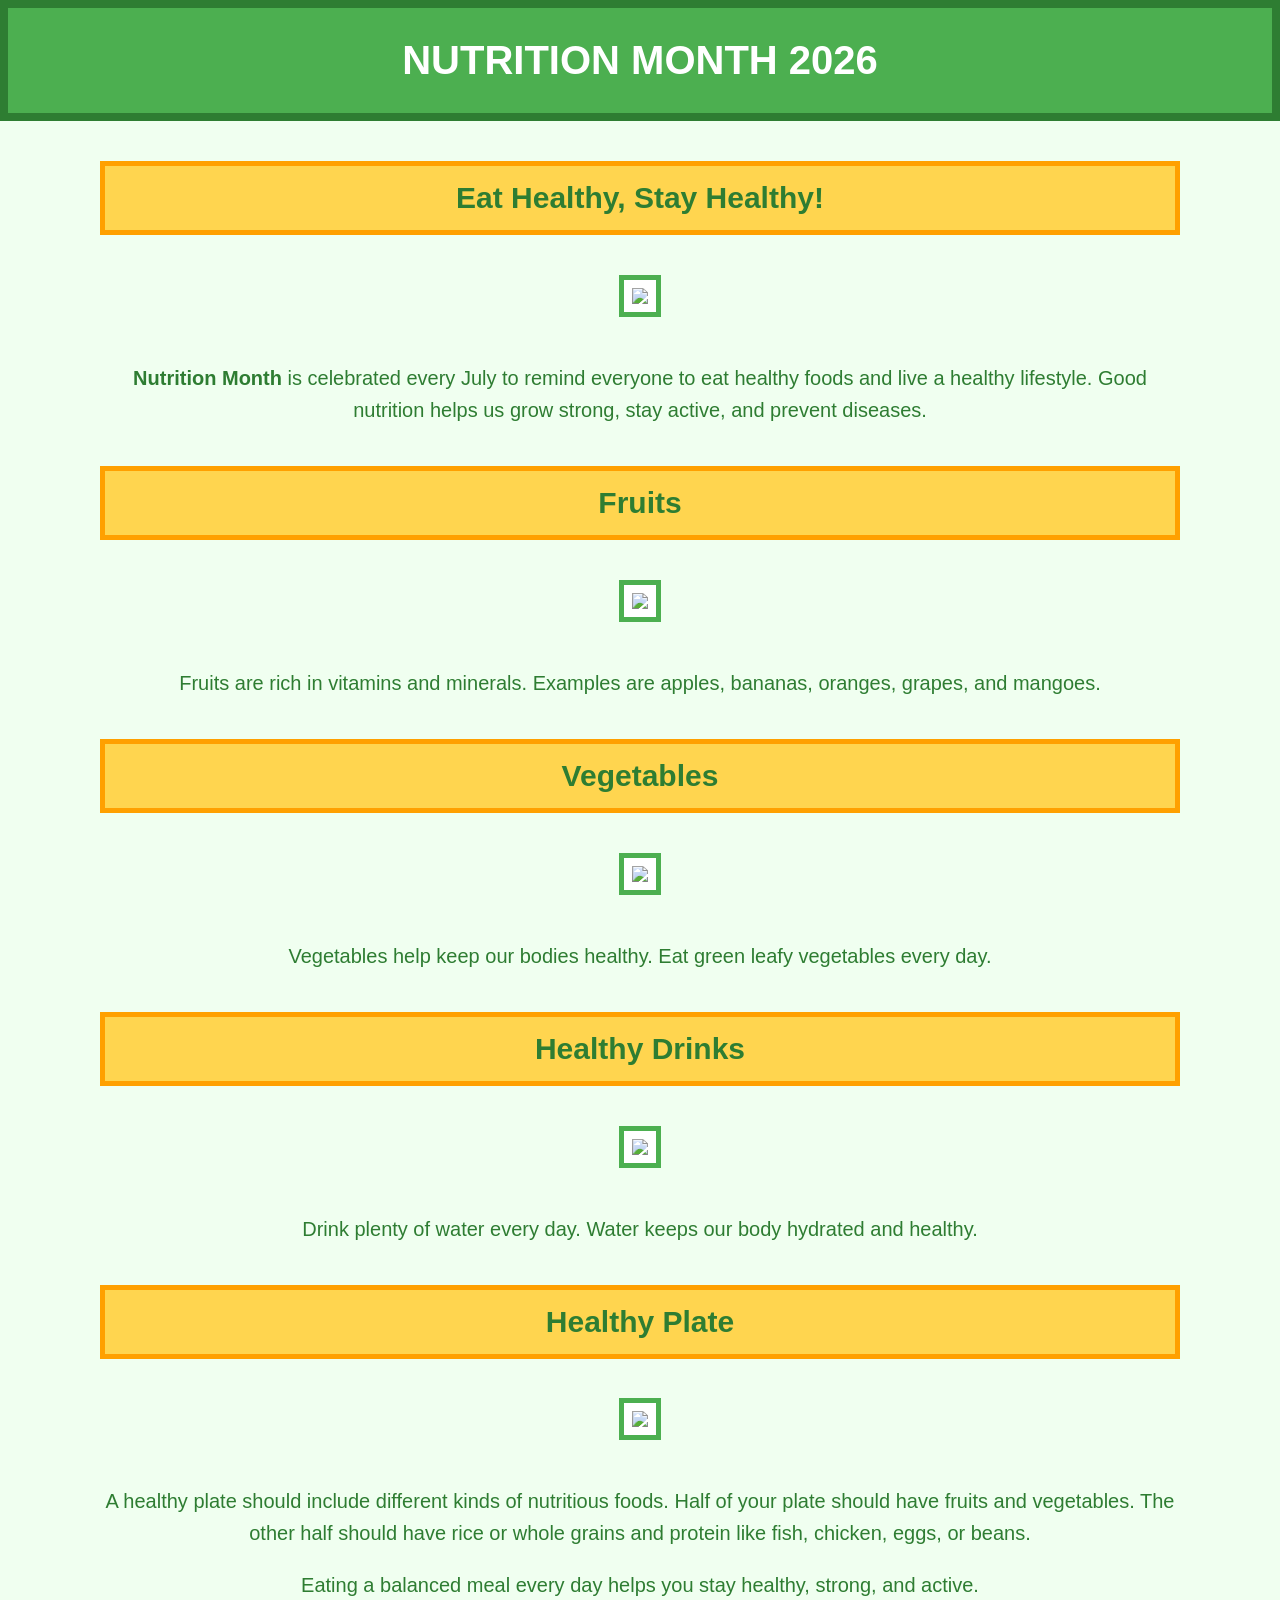
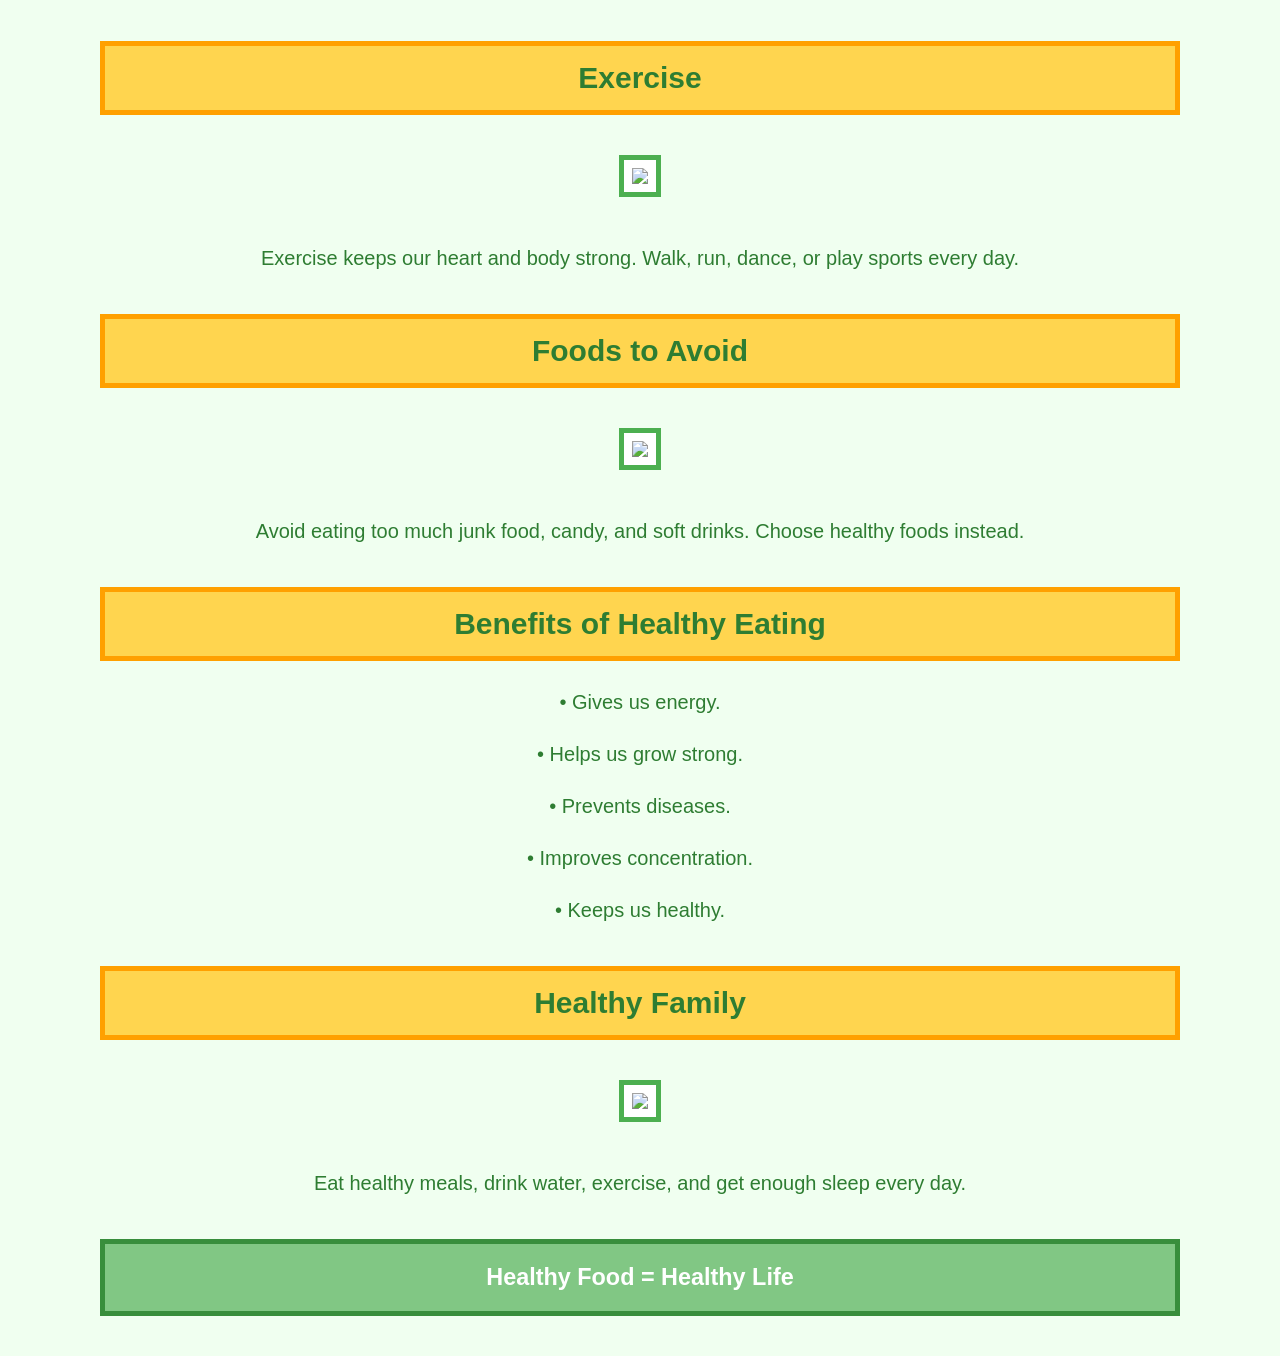
==== page2.html @ 7356e727 "Create page2.html" ====
<!DOCTYPE html>
<html>

<head>
    <title>Nutrition Month</title>

<style>

body
{
    background-color: #F0FFF0;
    margin: 0;
    text-align: center;
    color: #2E7D32;
    font-size: 20px;
    font-family: Arial;
}

h1
{
    background-color: #4CAF50;
    color: white;
    padding: 30px;
    margin: 0;
    border: 8px solid #2E7D32;
}

h2
{
    background-color: #FFD54F;
    color: #2E7D32;
    padding: 15px;
    margin-top: 40px;
    margin-left: 100px;
    margin-right: 100px;
    border: 5px solid #FFA000;
}

h3
{
    background-color: #81C784;
    color: white;
    padding: 20px;
    margin: 40px 100px;
    border: 5px solid #388E3C;
}

p
{
    margin-left: 100px;
    margin-right: 100px;
    line-height: 1.6;
}

img
{
    width: 350px;
    border: 5px solid #4CAF50;
    padding: 8px;
    margin-top: 15px;
    margin-bottom: 20px;
    background-color: white;
}

</style>

</head>

<body>

<h1>NUTRITION MONTH 2026</h1>

<h2>Eat Healthy, Stay Healthy!</h2>

<img src="https://imgur.com/aPHpr9y.jpg">

<p>
<b>Nutrition Month</b> is celebrated every July to remind everyone
to eat healthy foods and live a healthy lifestyle.
Good nutrition helps us grow strong, stay active, and prevent diseases.
</p>

<h2>Fruits</h2>

<img src="https://imgur.com/echeqQ7.jpg">

<p>
Fruits are rich in vitamins and minerals.
Examples are apples, bananas, oranges, grapes, and mangoes.
</p>

<h2>Vegetables</h2>

<img src="https://imgur.com/bXkd1sX.jpg">

<p>
Vegetables help keep our bodies healthy.
Eat green leafy vegetables every day.
</p>

<h2>Healthy Drinks</h2>

<img src="https://imgur.com/nBtK6OZ.jpg">

<p>
Drink plenty of water every day.
Water keeps our body hydrated and healthy.
</p>

<h2>Healthy Plate</h2>

<img src="https://imgur.com/ztdlVIS.jpg">

<p>
A healthy plate should include different kinds of nutritious foods.
Half of your plate should have fruits and vegetables.
The other half should have rice or whole grains and protein like fish,
chicken, eggs, or beans.
</p>

<p>
Eating a balanced meal every day helps you stay healthy,
strong, and active.
</p>

<h2>Exercise</h2>

<img src="https://imgur.com/7UQYZZi.jpg">

<p>
Exercise keeps our heart and body strong.
Walk, run, dance, or play sports every day.
</p>

<h2>Foods to Avoid</h2>

<img src="https://imgur.com/O0qQLYG.jpg">

<p>
Avoid eating too much junk food, candy, and soft drinks.
Choose healthy foods instead.
</p>

<h2>Benefits of Healthy Eating</h2>

<p>• Gives us energy.</p>
<p>• Helps us grow strong.</p>
<p>• Prevents diseases.</p>
<p>• Improves concentration.</p>
<p>• Keeps us healthy.</p>

<h2>Healthy Family</h2>

<img src="https://imgur.com/L3nXPj3.jpg">

<p>
Eat healthy meals, drink water, exercise,
and get enough sleep every day.
</p>

<h3>Healthy Food = Healthy Life</h3>

</body>

</html>
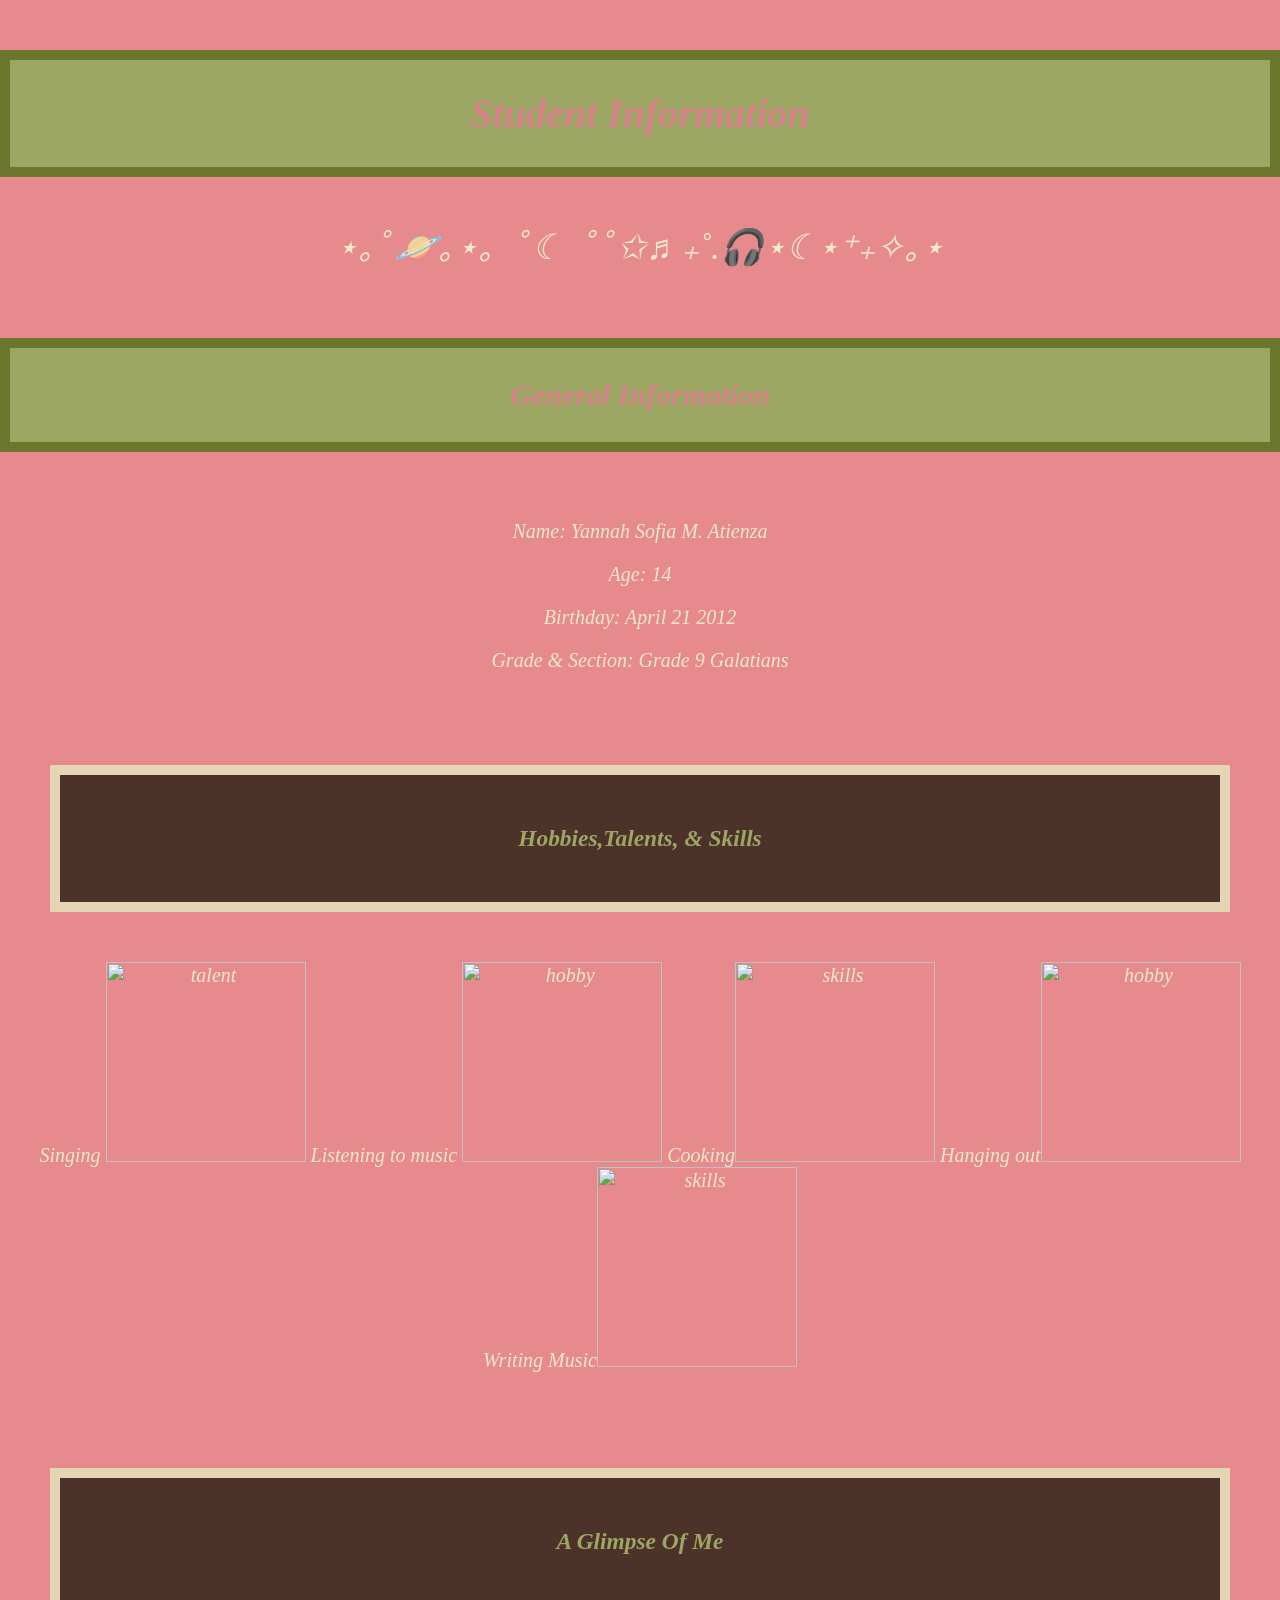
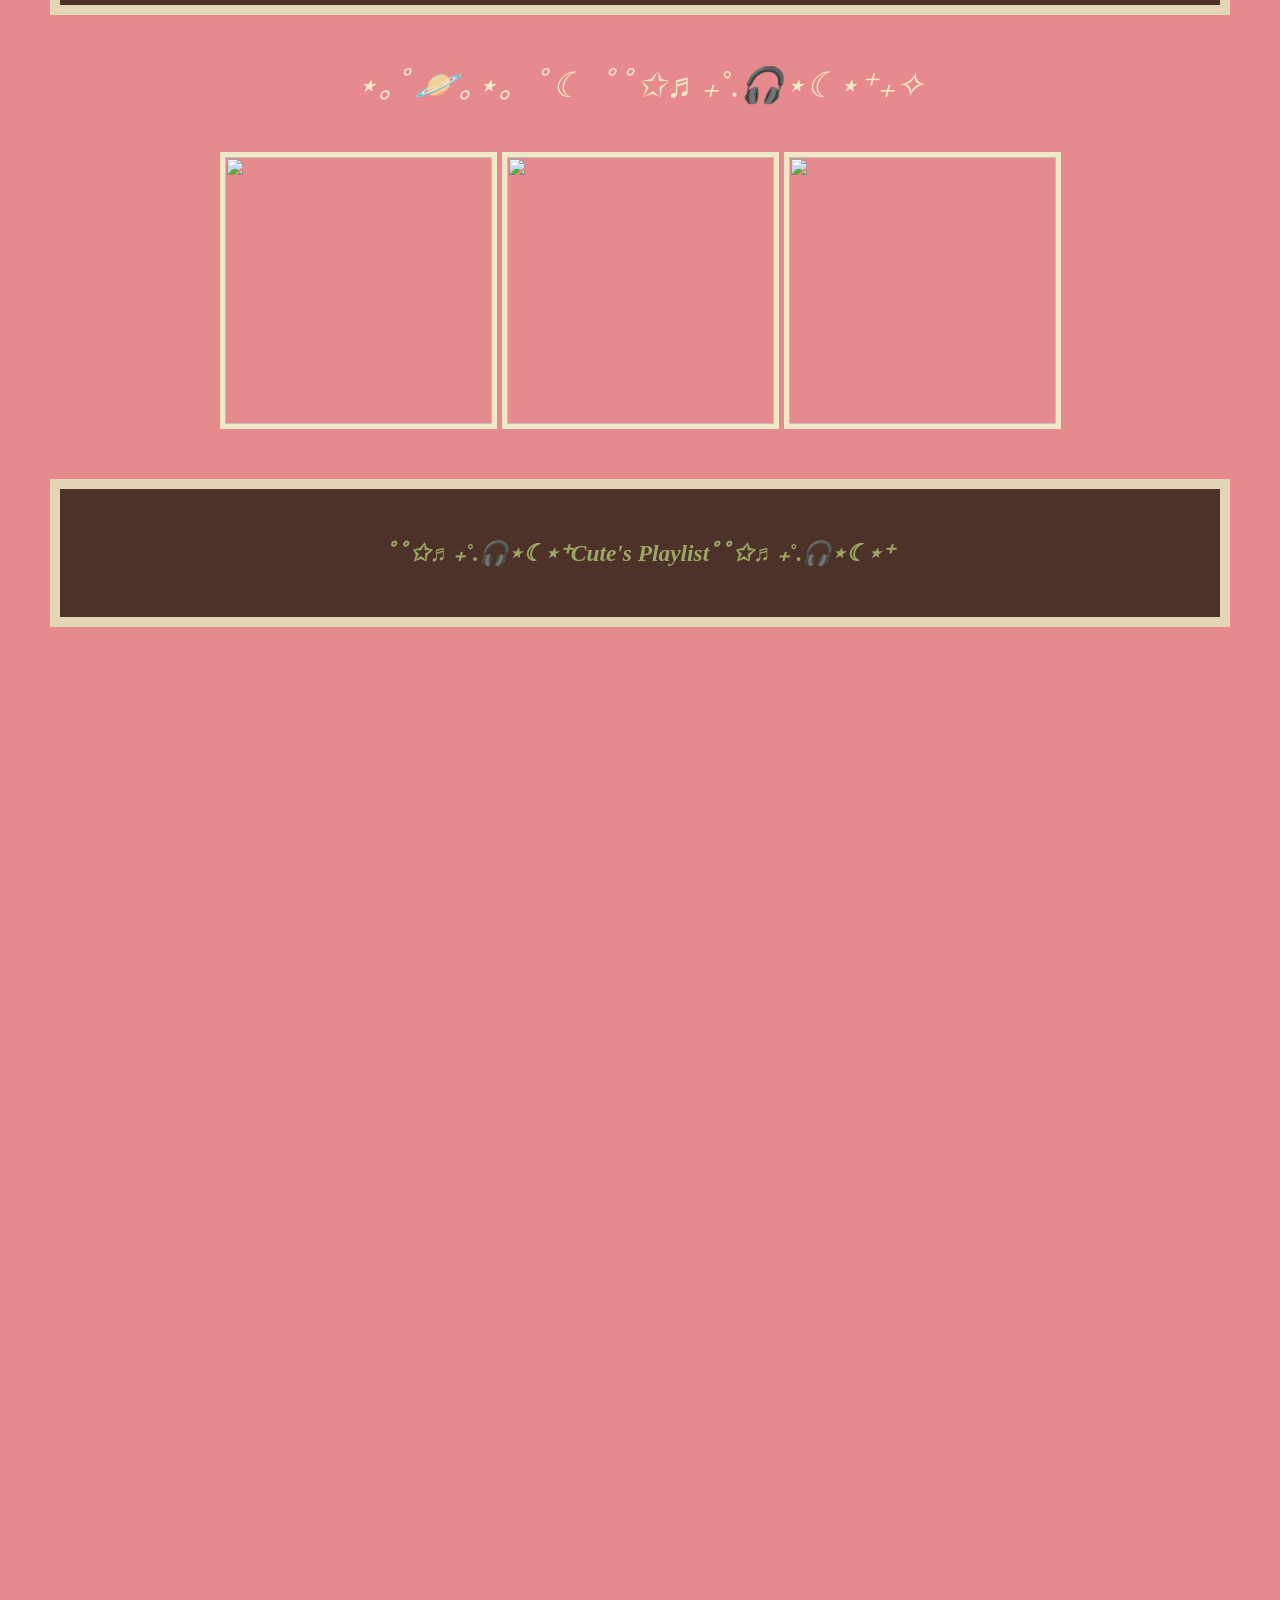
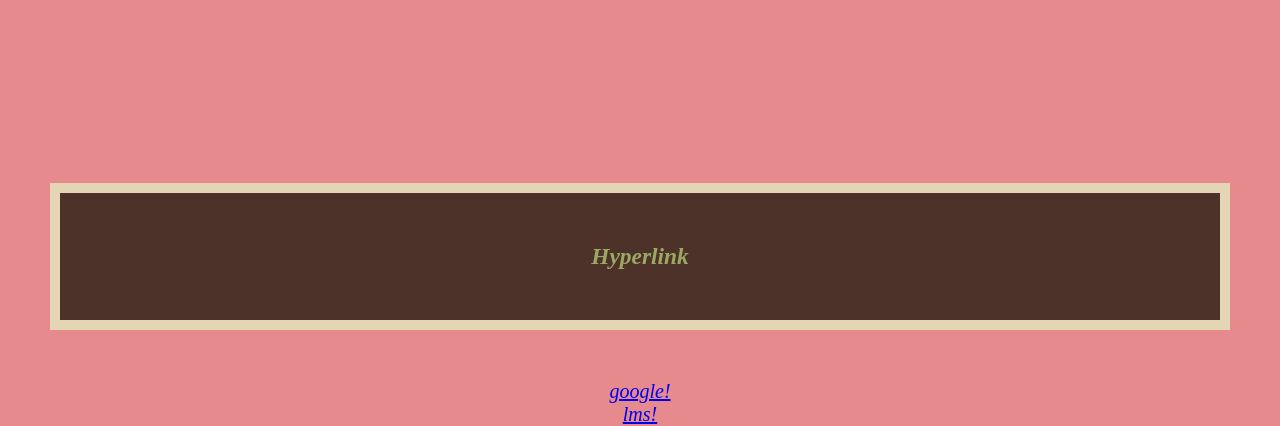
==== commit df8d2577: "Rename page1.html to page2.html" ====
--- a/page2.html
+++ b/page2.html
@@ -1,165 +1,83 @@
-<!DOCTYPE html>
 <html>
-
 <head>
-    <title>Nutrition Month</title>
+<title>About Me</title>
 
 <style>
-
-body
-{
-    background-color: #F0FFF0;
+body 
+    {background-color: #e68a8d; 
     margin: 0;
     text-align: center;
-    color: #2E7D32;
+    font-style: italic;
+    color: #f1e8c7;            
     font-size: 20px;
-    font-family: Arial;
-}
+    font-family: "Geist Pixel";}
 
-h1
-{
-    background-color: #4CAF50;
-    color: white;
+h1 
+   { background-color: #9ca764;   
+    color: #d78289;              
     padding: 30px;
-    margin: 0;
-    border: 8px solid #2E7D32;
-}
+    border: 10px solid #6c762c}
 
-h2
-{
-    background-color: #FFD54F;
-    color: #2E7D32;
-    padding: 15px;
-    margin-top: 40px;
-    margin-left: 100px;
-    margin-right: 100px;
-    border: 5px solid #FFA000;
-}
+h2 
+   { background-color: #9ca764;  
+    color: #d78289;          
+    padding: 30px;
+    border: 10px solid #6c762c;}
 
-h3
-{
-    background-color: #81C784;
-    color: white;
-    padding: 20px;
-    margin: 40px 100px;
-    border: 5px solid #388E3C;
-}
+h3 
+   { background-color: #4c3228;  
+    color: #9ca764;           
+    margin: 50px;
+    padding: 50px;
+    border: 10px solid #e4d5b4;}
 
-p
-{
-    margin-left: 100px;
-    margin-right: 100px;
-    line-height: 1.6;
-}
 
-img
-{
-    width: 350px;
-    border: 5px solid #4CAF50;
-    padding: 8px;
-    margin-top: 15px;
-    margin-bottom: 20px;
-    background-color: white;
-}
-
+.decoration {font-size: 35px;}
 </style>
 
 </head>
+<body>
+<br>
+<h1>Student Information</h1>
+<br>
+<div class="decoration">⋆｡ﾟ🪐｡⋆｡ ﾟ☾ ﾟﾟ✩♬ ₊˚.🎧⋆☾⋆⁺₊✧｡⋆</div>
+<br>
+<br>
+<h2>General Information</h2>
+<br>
+<p>Name: <italic>Yannah Sofia M. Atienza</italic></p>
+<p>Age: <italic>14</italic></p>
+<p>Birthday: <italic>April 21 2012</italic></p>
+<p>Grade & Section: <italic>Grade 9 Galatians</italic></p>
+<br>
+<h3>Hobbies,Talents, & Skills</h3>
+<p>
+    <div class="gallery">
+Singing <img src="https://i.imgur.com/7sdnThL.jpeg" alt="talent" height="200" width="200">
+Listening to music <img src="https://i.imgur.com/mEK53d4.jpeg" alt="hobby" height="200" width="200">
+Cooking<img src="https://i.imgur.com/6LKUlWK.jpeg" alt="skills" height="200" width="200">
+Hanging out<img src="https://i.imgur.com/rm4Rwzt.jpeg" alt="hobby" height="200" width="200"><br>
+Writing Music<img src="https://i.imgur.com/ShLwMjW.jpeg" alt="skills" height="200" width="200">
+</div>
+<br>
+<br>
 
-<body>
+<h3>A Glimpse Of Me</h3>
+<div class="decoration">⋆｡ﾟ🪐｡⋆｡ ﾟ☾ ﾟﾟ✩♬ ₊˚.🎧⋆☾⋆⁺₊✧</div>
+<br>
+<br>
+<img src="https://i.imgur.com/y6jNiCq.jpeg"  height="267" width"200" border="5px solid;#e4d5b4;">
+<img src="https://i.imgur.com/DbJGHLh.jpeg"  height="267" width"200" border="5px solid;#e4d5b4;">
+<img src="https://i.imgur.com/7YJlsNs.jpeg" height="267" width"200" border="5px solid;#e4d5b4;">
 
-<h1>NUTRITION MONTH 2026</h1>
+<h3>ﾟﾟ✩♬ ₊˚.🎧⋆☾⋆⁺Cute's Playlistﾟﾟ✩♬ ₊˚.🎧⋆☾⋆⁺</h3>
+<div>
+<iframe data-testid="embed-iframe" style="border-radius:12px" src="https://open.spotify.com/embed/playlist/0YkgibkWqLHImC9WlKYAn2?utm_source=generator&si=6adb8834646d415e" width="100%" height="352" frameBorder="0" allowfullscreen="" allow="autoplay; clipboard-write; encrypted-media; fullscreen; picture-in-picture" loading="lazy"></iframe>  
+<iframe data-testid="embed-iframe" style="border-radius:12px" src="https://open.spotify.com/embed/playlist/12iE3kioeJkSOW6jerLm2G?utm_source=generator&si=062ae472039a4d3e" width="100%" height="352" frameBorder="0" allowfullscreen="" allow="autoplay; clipboard-write; encrypted-media; fullscreen; picture-in-picture" loading="lazy"></iframe>
+<iframe data-testid="embed-iframe" style="border-radius:12px" src="https://open.spotify.com/embed/playlist/5qxgln8GtK2SoXzCIDVla2?utm_source=generator&si=0f8c35220b5648e0" width="100%" height="352" frameBorder="0" allowfullscreen="" allow="autoplay; clipboard-write; encrypted-media; fullscreen; picture-in-picture" loading="lazy"></iframe>
+</div>
 
-<h2>Eat Healthy, Stay Healthy!</h2>
-
-<img src="https://imgur.com/aPHpr9y.jpg">
-
-<p>
-<b>Nutrition Month</b> is celebrated every July to remind everyone
-to eat healthy foods and live a healthy lifestyle.
-Good nutrition helps us grow strong, stay active, and prevent diseases.
-</p>
-
-<h2>Fruits</h2>
-
-<img src="https://imgur.com/echeqQ7.jpg">
-
-<p>
-Fruits are rich in vitamins and minerals.
-Examples are apples, bananas, oranges, grapes, and mangoes.
-</p>
-
-<h2>Vegetables</h2>
-
-<img src="https://imgur.com/bXkd1sX.jpg">
-
-<p>
-Vegetables help keep our bodies healthy.
-Eat green leafy vegetables every day.
-</p>
-
-<h2>Healthy Drinks</h2>
-
-<img src="https://imgur.com/nBtK6OZ.jpg">
-
-<p>
-Drink plenty of water every day.
-Water keeps our body hydrated and healthy.
-</p>
-
-<h2>Healthy Plate</h2>
-
-<img src="https://imgur.com/ztdlVIS.jpg">
-
-<p>
-A healthy plate should include different kinds of nutritious foods.
-Half of your plate should have fruits and vegetables.
-The other half should have rice or whole grains and protein like fish,
-chicken, eggs, or beans.
-</p>
-
-<p>
-Eating a balanced meal every day helps you stay healthy,
-strong, and active.
-</p>
-
-<h2>Exercise</h2>
-
-<img src="https://imgur.com/7UQYZZi.jpg">
-
-<p>
-Exercise keeps our heart and body strong.
-Walk, run, dance, or play sports every day.
-</p>
-
-<h2>Foods to Avoid</h2>
-
-<img src="https://imgur.com/O0qQLYG.jpg">
-
-<p>
-Avoid eating too much junk food, candy, and soft drinks.
-Choose healthy foods instead.
-</p>
-
-<h2>Benefits of Healthy Eating</h2>
-
-<p>• Gives us energy.</p>
-<p>• Helps us grow strong.</p>
-<p>• Prevents diseases.</p>
-<p>• Improves concentration.</p>
-<p>• Keeps us healthy.</p>
-
-<h2>Healthy Family</h2>
-
-<img src="https://imgur.com/L3nXPj3.jpg">
-
-<p>
-Eat healthy meals, drink water, exercise,
-and get enough sleep every day.
-</p>
-
-<h3>Healthy Food = Healthy Life</h3>
-
-</body>
-
-</html>
+<h3>Hyperlink </h3>
+<a href="https://www.google.com/">google!</a>
+<br>
+<a href="https://vcmc.eulap.co:8080/cbs/a/login!">lms!</a></a></a>
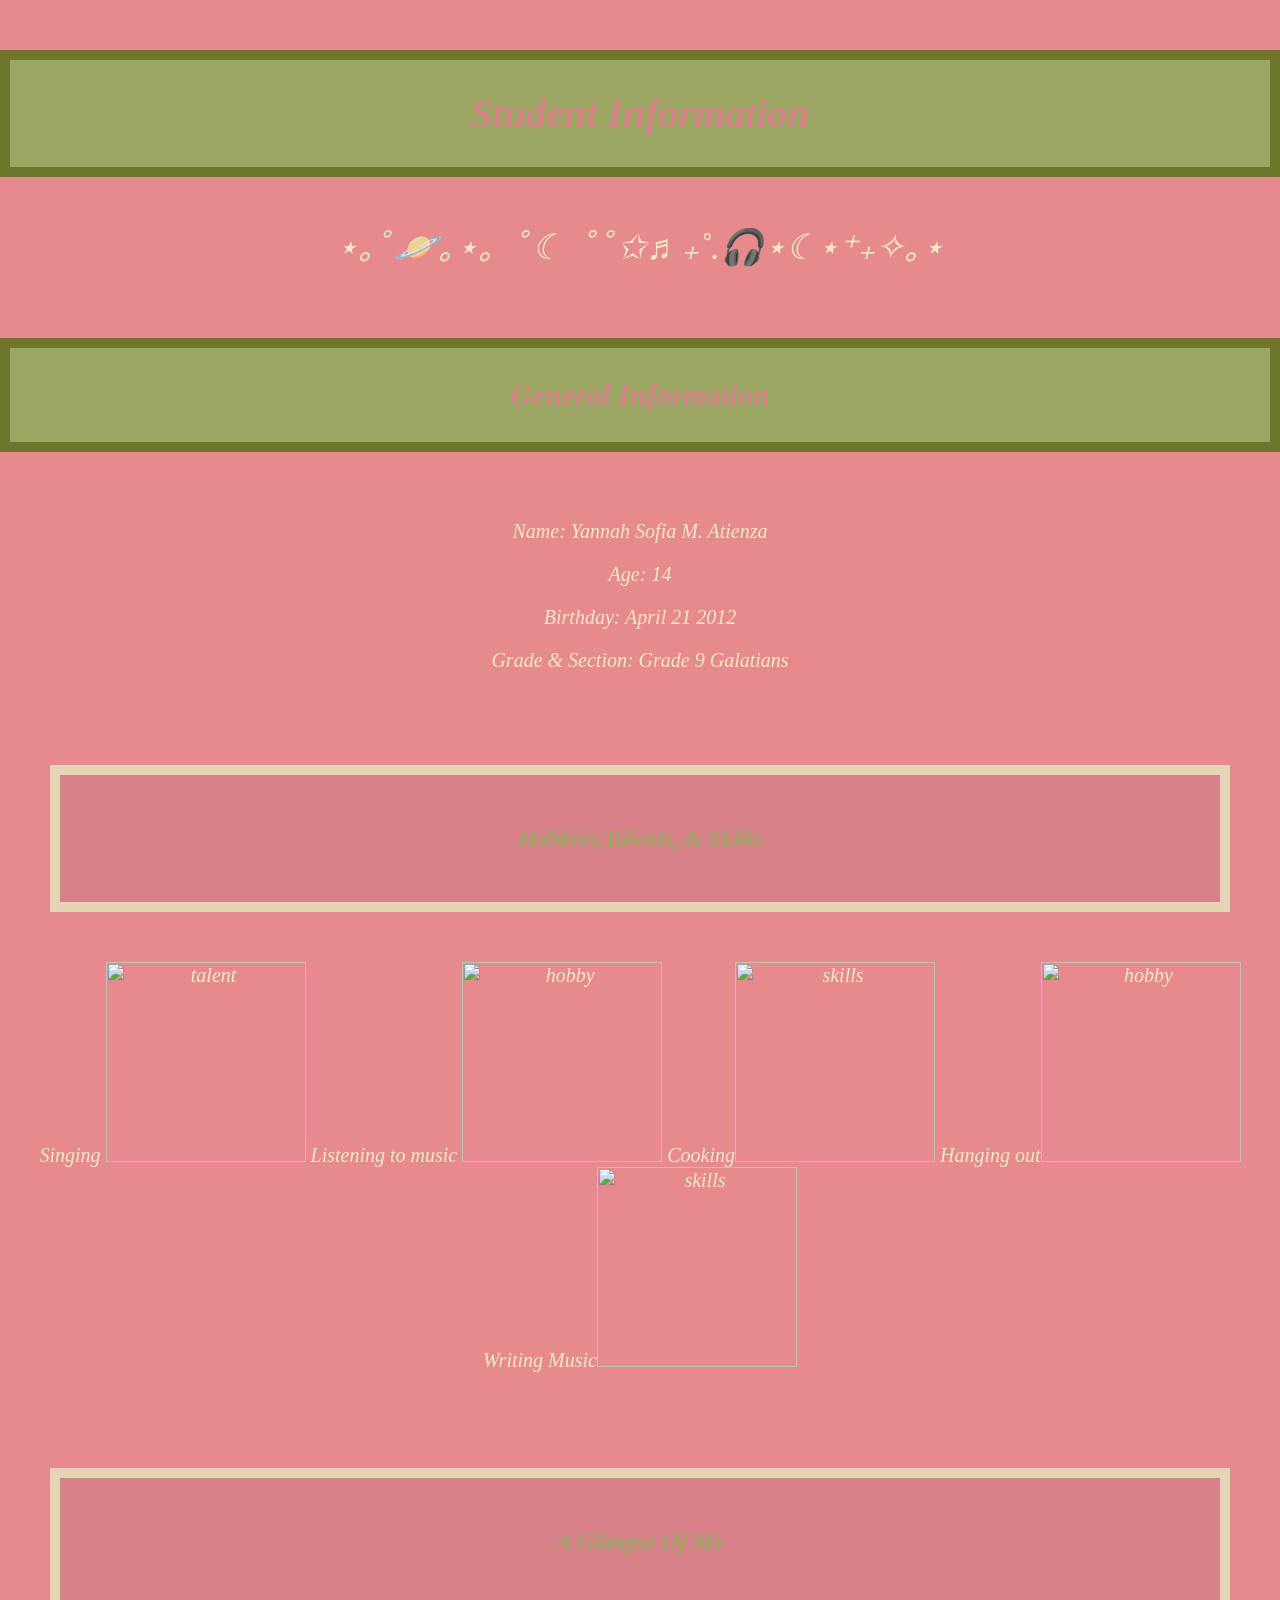
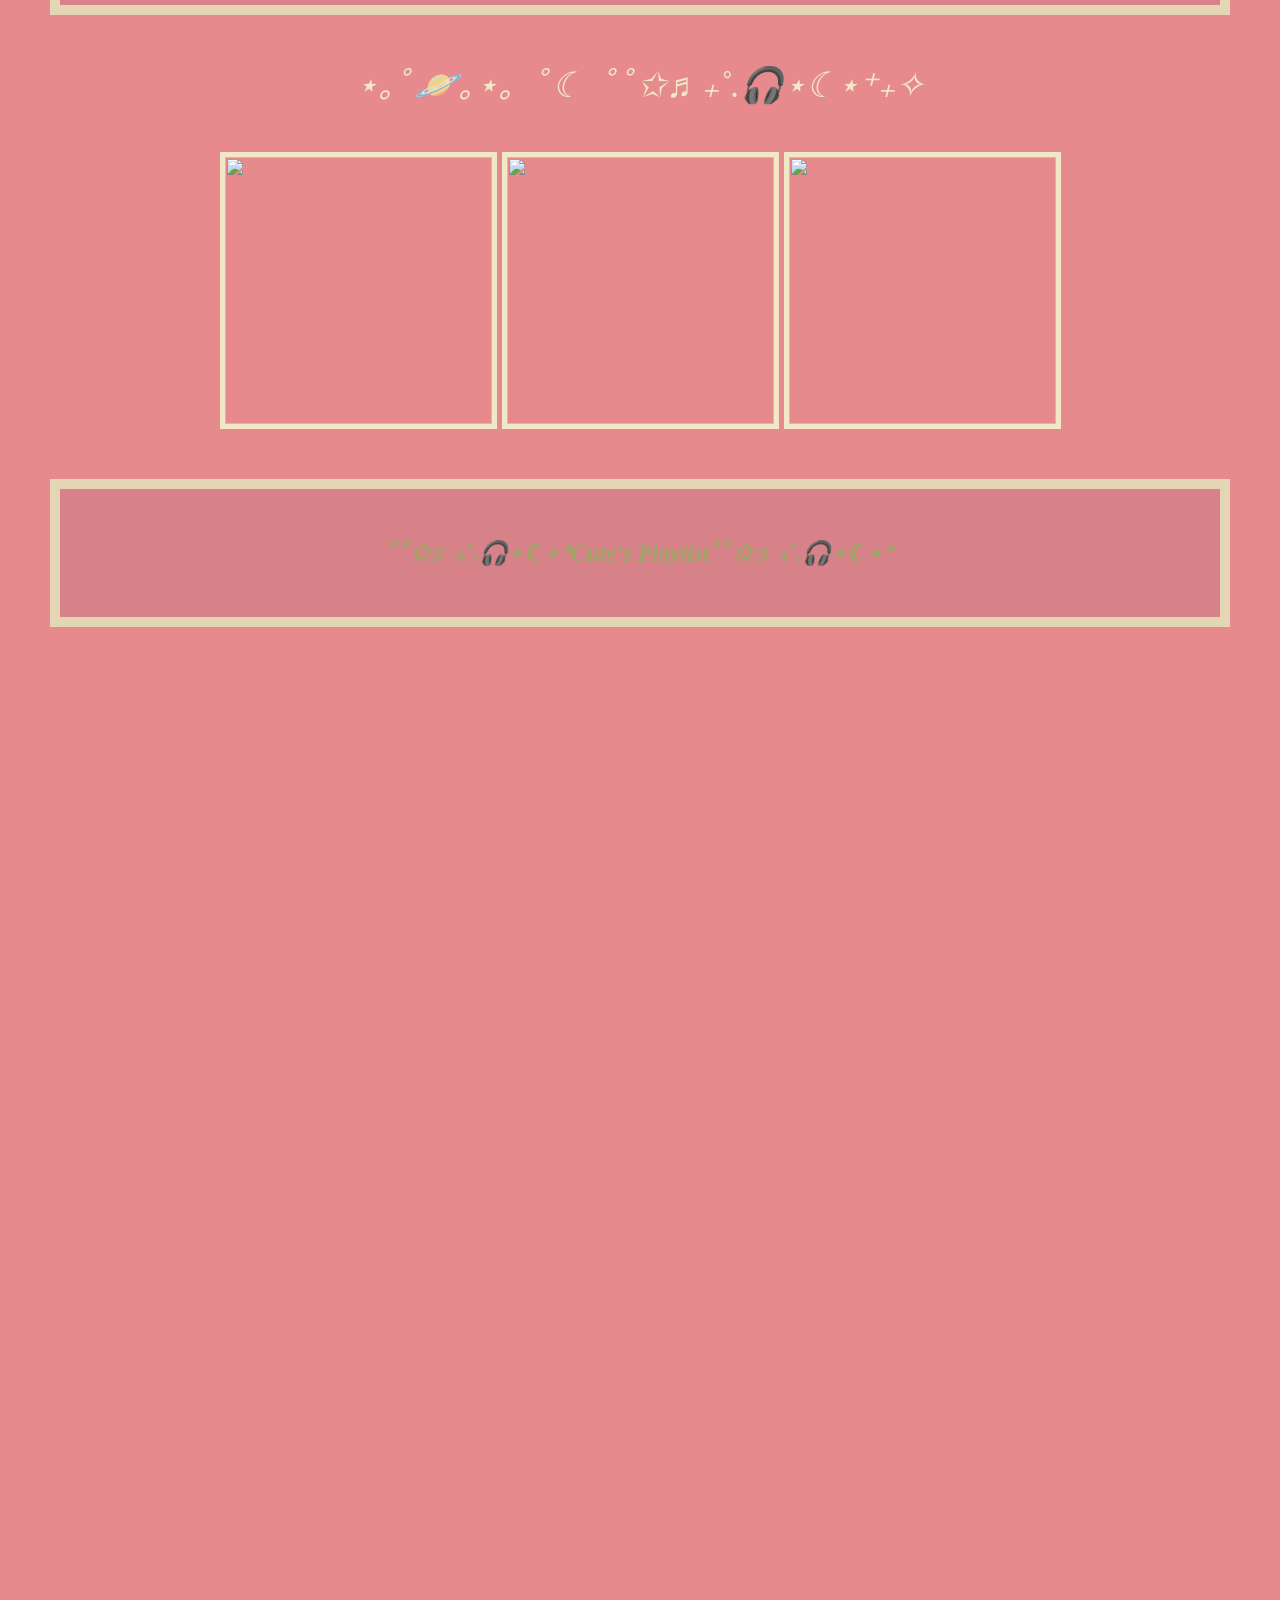
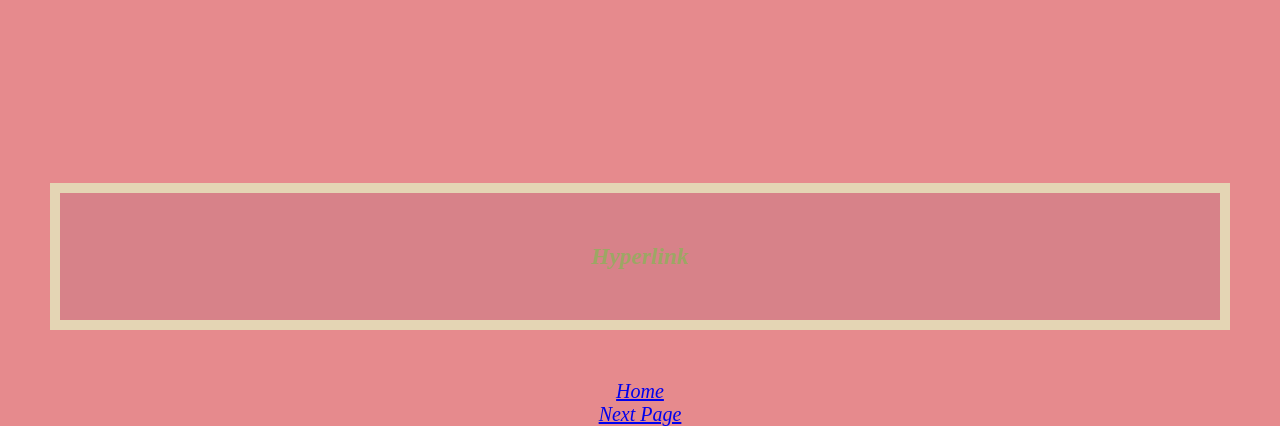
==== commit 3a2651bb: "Update page2.html" ====
--- a/page2.html
+++ b/page2.html
@@ -25,13 +25,24 @@
     border: 10px solid #6c762c;}
 
 h3 
-   { background-color: #4c3228;  
+   { background-color: #d78289;  
     color: #9ca764;           
     margin: 50px;
     padding: 50px;
     border: 10px solid #e4d5b4;}
-
-
+    
+footer{
+    display:inline-block;
+    background-color:#d78289;
+    padding:10px 20px;
+    margin:5px;
+    text-decoration:none;
+    border-radius:5px;
+}
+    
+a:hover{
+    background-color:#e68a8d;
+}
 .decoration {font-size: 35px;}
 </style>
 
@@ -78,6 +89,6 @@
 </div>
 
 <h3>Hyperlink </h3>
-<a href="https://www.google.com/">google!</a>
+<a href="https://mayabelle67.github.io/mayabellerhed">Home</a>
 <br>
-<a href="https://vcmc.eulap.co:8080/cbs/a/login!">lms!</a></a></a>
+<a href="https://mayabelle67.github.io/mayabellerhed/page3.html">Next Page</a>
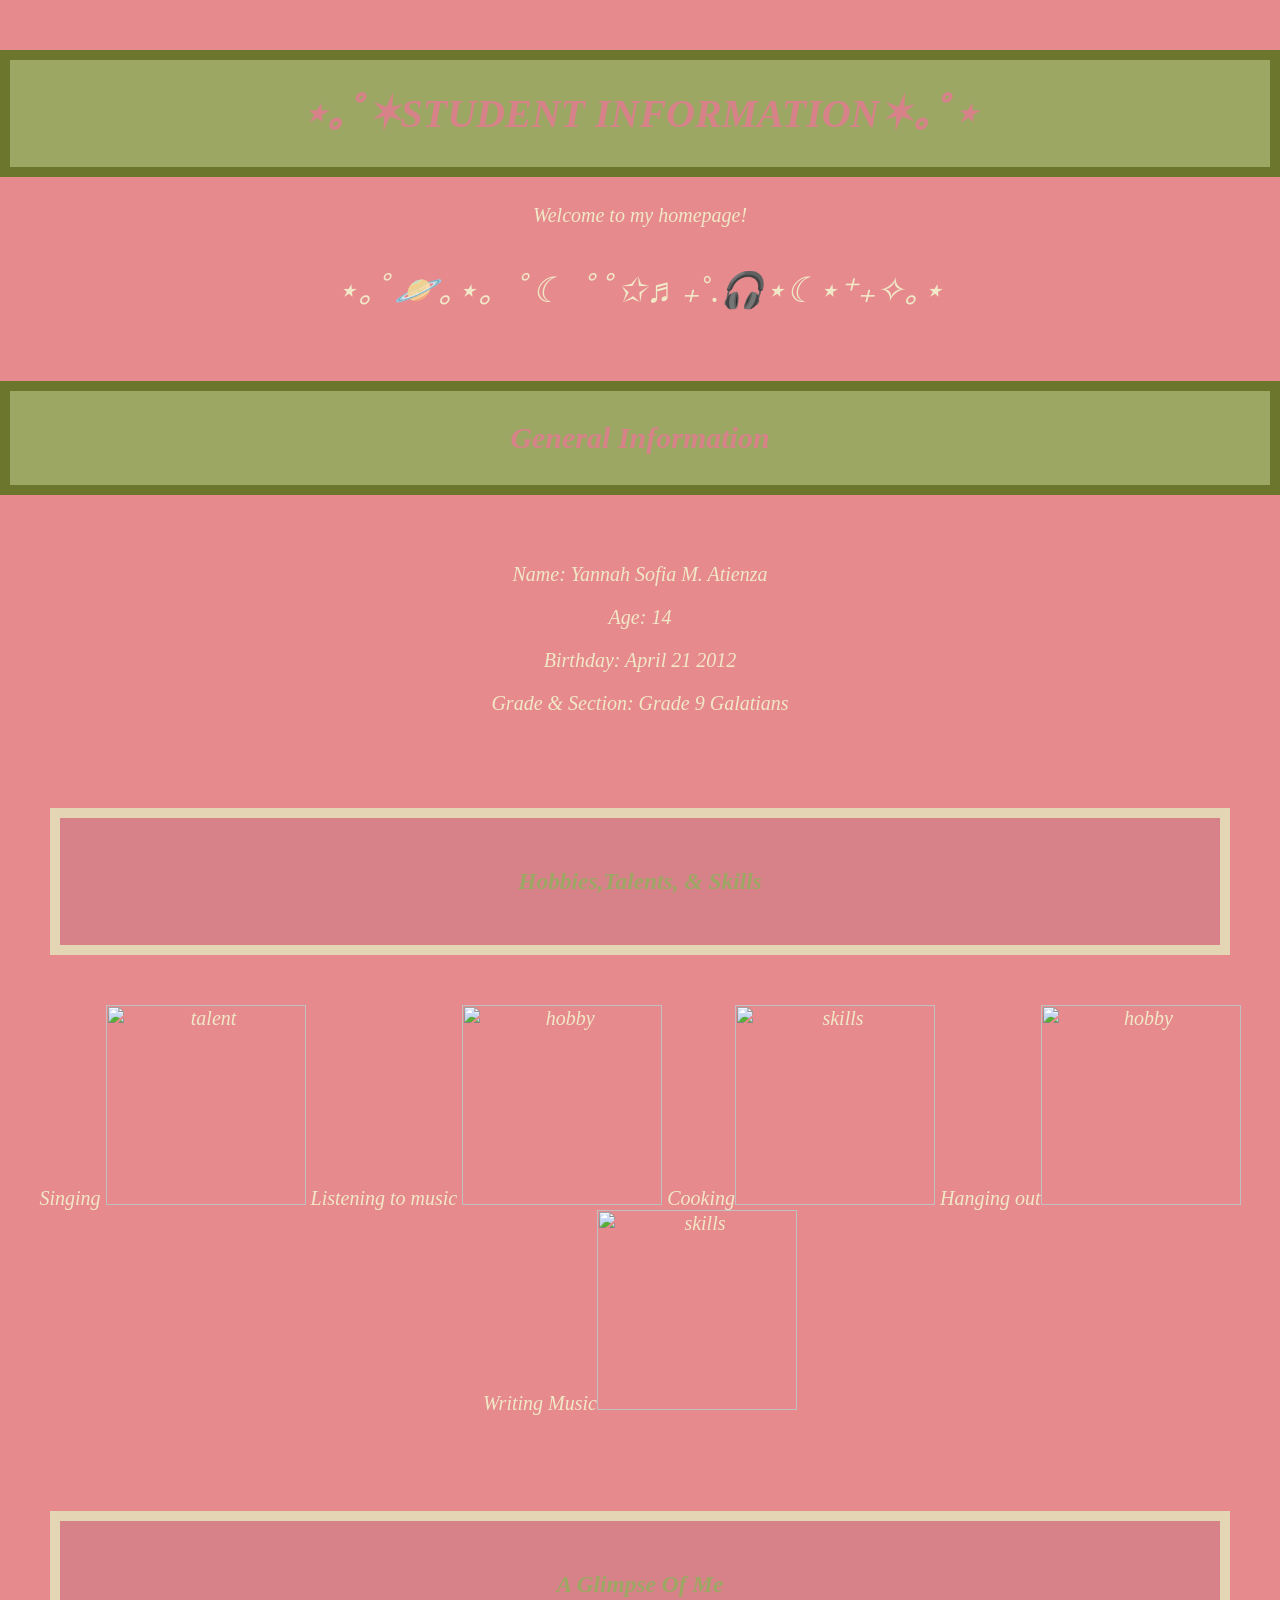
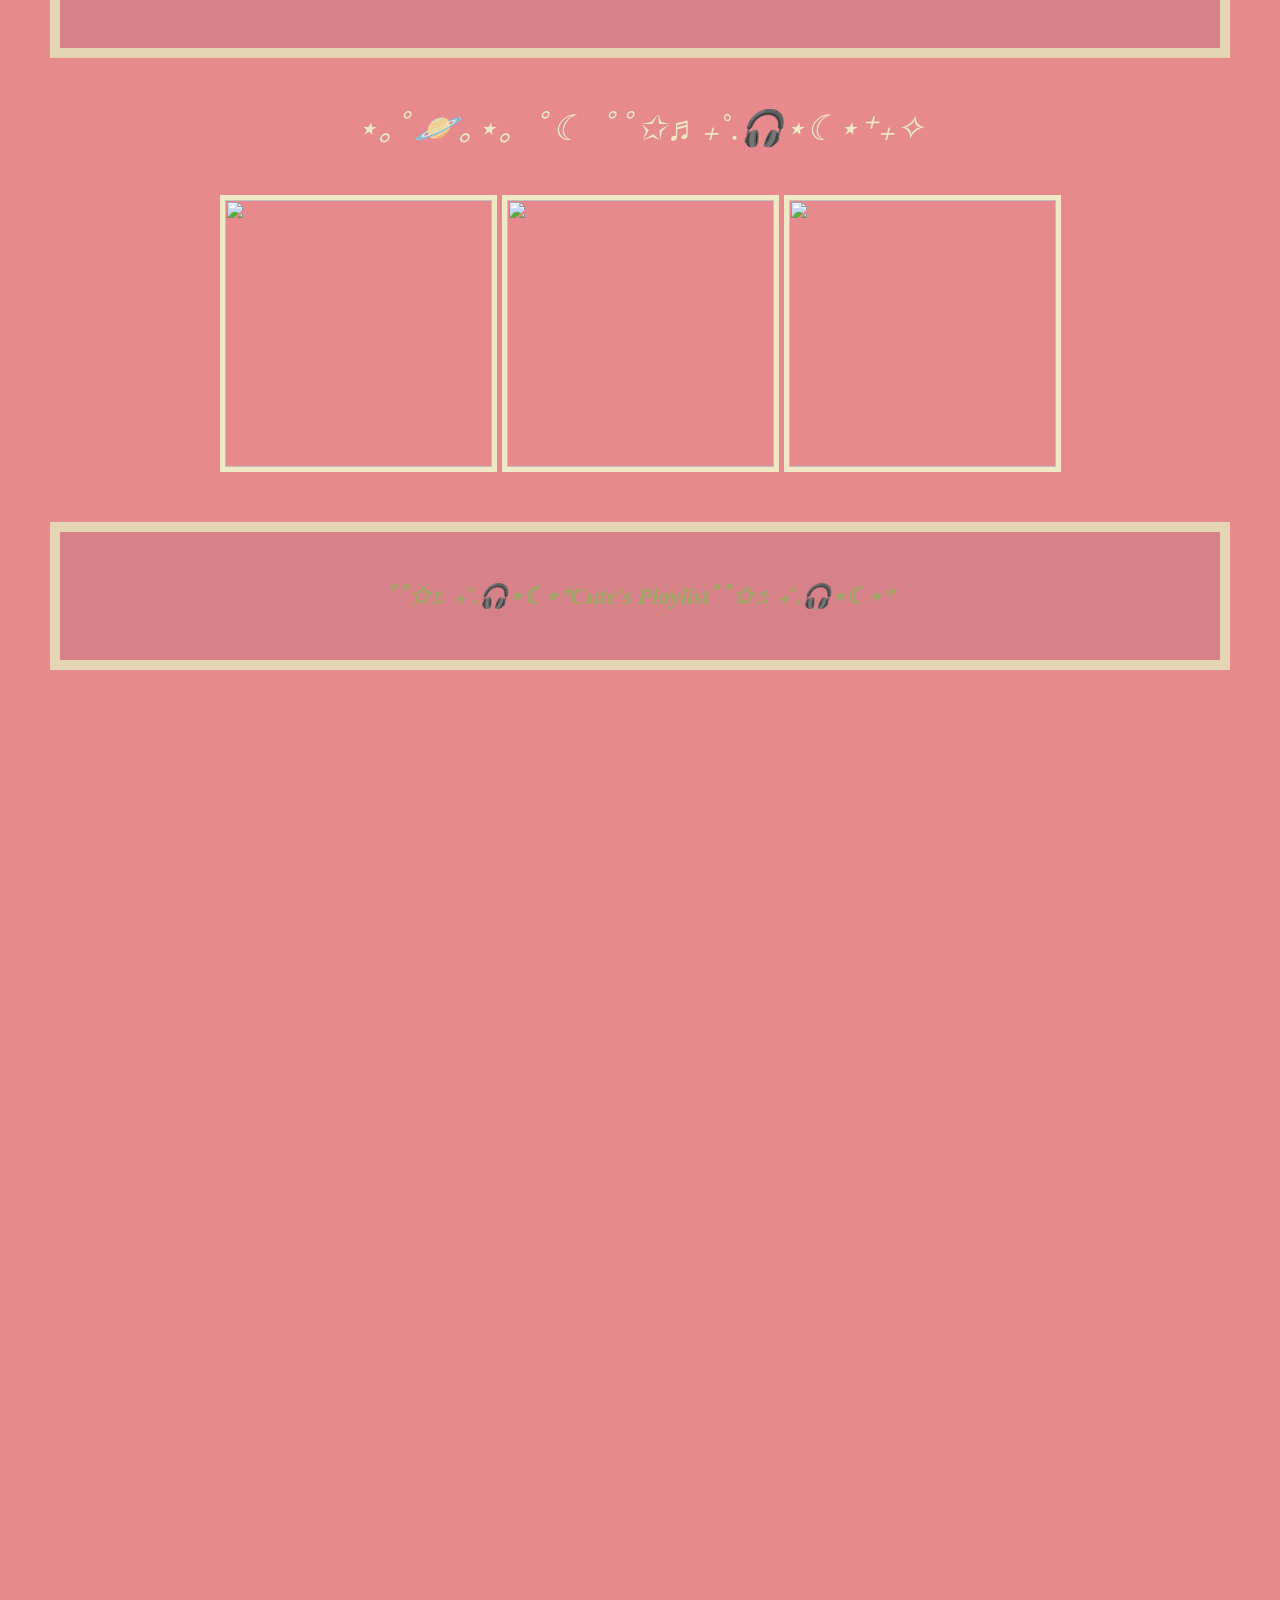
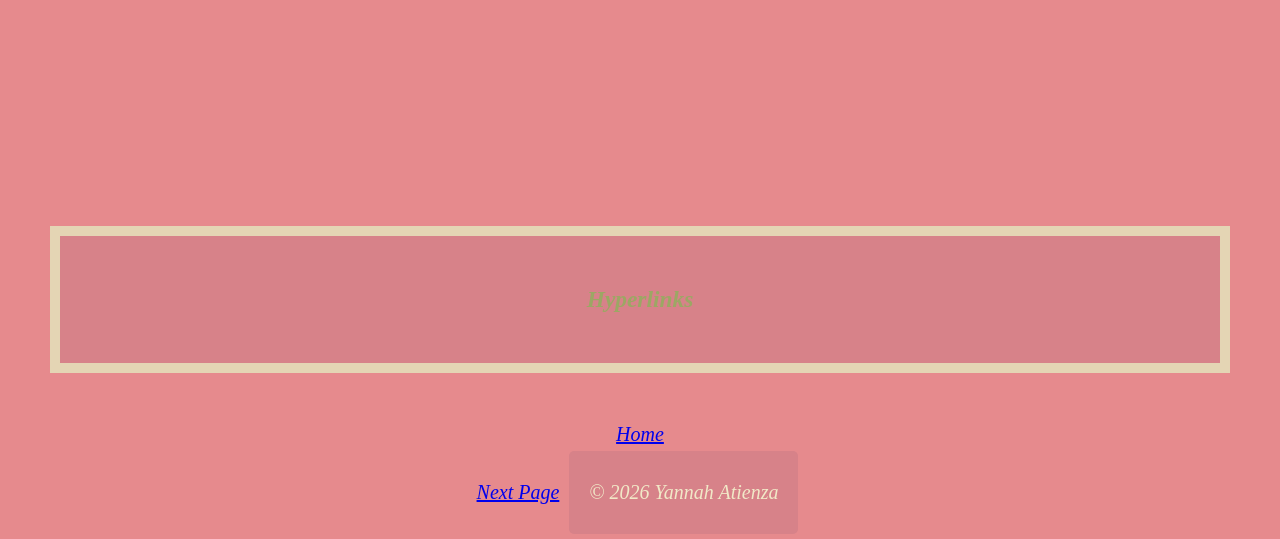
==== commit 4a84a75a: "Update page2.html" ====
--- a/page2.html
+++ b/page2.html
@@ -49,7 +49,16 @@
 </head>
 <body>
 <br>
-<h1>Student Information</h1>
+    <header id="home">
+    <h1 style="color: #d78289;">
+        ⋆｡ﾟ✶STUDENT INFORMATION✶｡ﾟ⋆
+    </h1>
+
+    <p class="description">
+        Welcome to my homepage!
+    </p>
+
+    </header>
 <br>
 <div class="decoration">⋆｡ﾟ🪐｡⋆｡ ﾟ☾ ﾟﾟ✩♬ ₊˚.🎧⋆☾⋆⁺₊✧｡⋆</div>
 <br>
@@ -87,8 +96,19 @@
 <iframe data-testid="embed-iframe" style="border-radius:12px" src="https://open.spotify.com/embed/playlist/12iE3kioeJkSOW6jerLm2G?utm_source=generator&si=062ae472039a4d3e" width="100%" height="352" frameBorder="0" allowfullscreen="" allow="autoplay; clipboard-write; encrypted-media; fullscreen; picture-in-picture" loading="lazy"></iframe>
 <iframe data-testid="embed-iframe" style="border-radius:12px" src="https://open.spotify.com/embed/playlist/5qxgln8GtK2SoXzCIDVla2?utm_source=generator&si=0f8c35220b5648e0" width="100%" height="352" frameBorder="0" allowfullscreen="" allow="autoplay; clipboard-write; encrypted-media; fullscreen; picture-in-picture" loading="lazy"></iframe>
 </div>
-
-<h3>Hyperlink </h3>
-<a href="https://mayabelle67.github.io/mayabellerhed">Home</a>
+    <h3>Hyperlinks</h3>
+    <a href="https://mayabelle67.github.io/mayabellerhed">Home</a>
 <br>
 <a href="https://mayabelle67.github.io/mayabellerhed/page3.html">Next Page</a>
+    
+
+<footer>
+
+    <p>
+        © 2026 Yannah Atienza
+    </p>
+
+</footer>
+    
+    </html>
+</body>
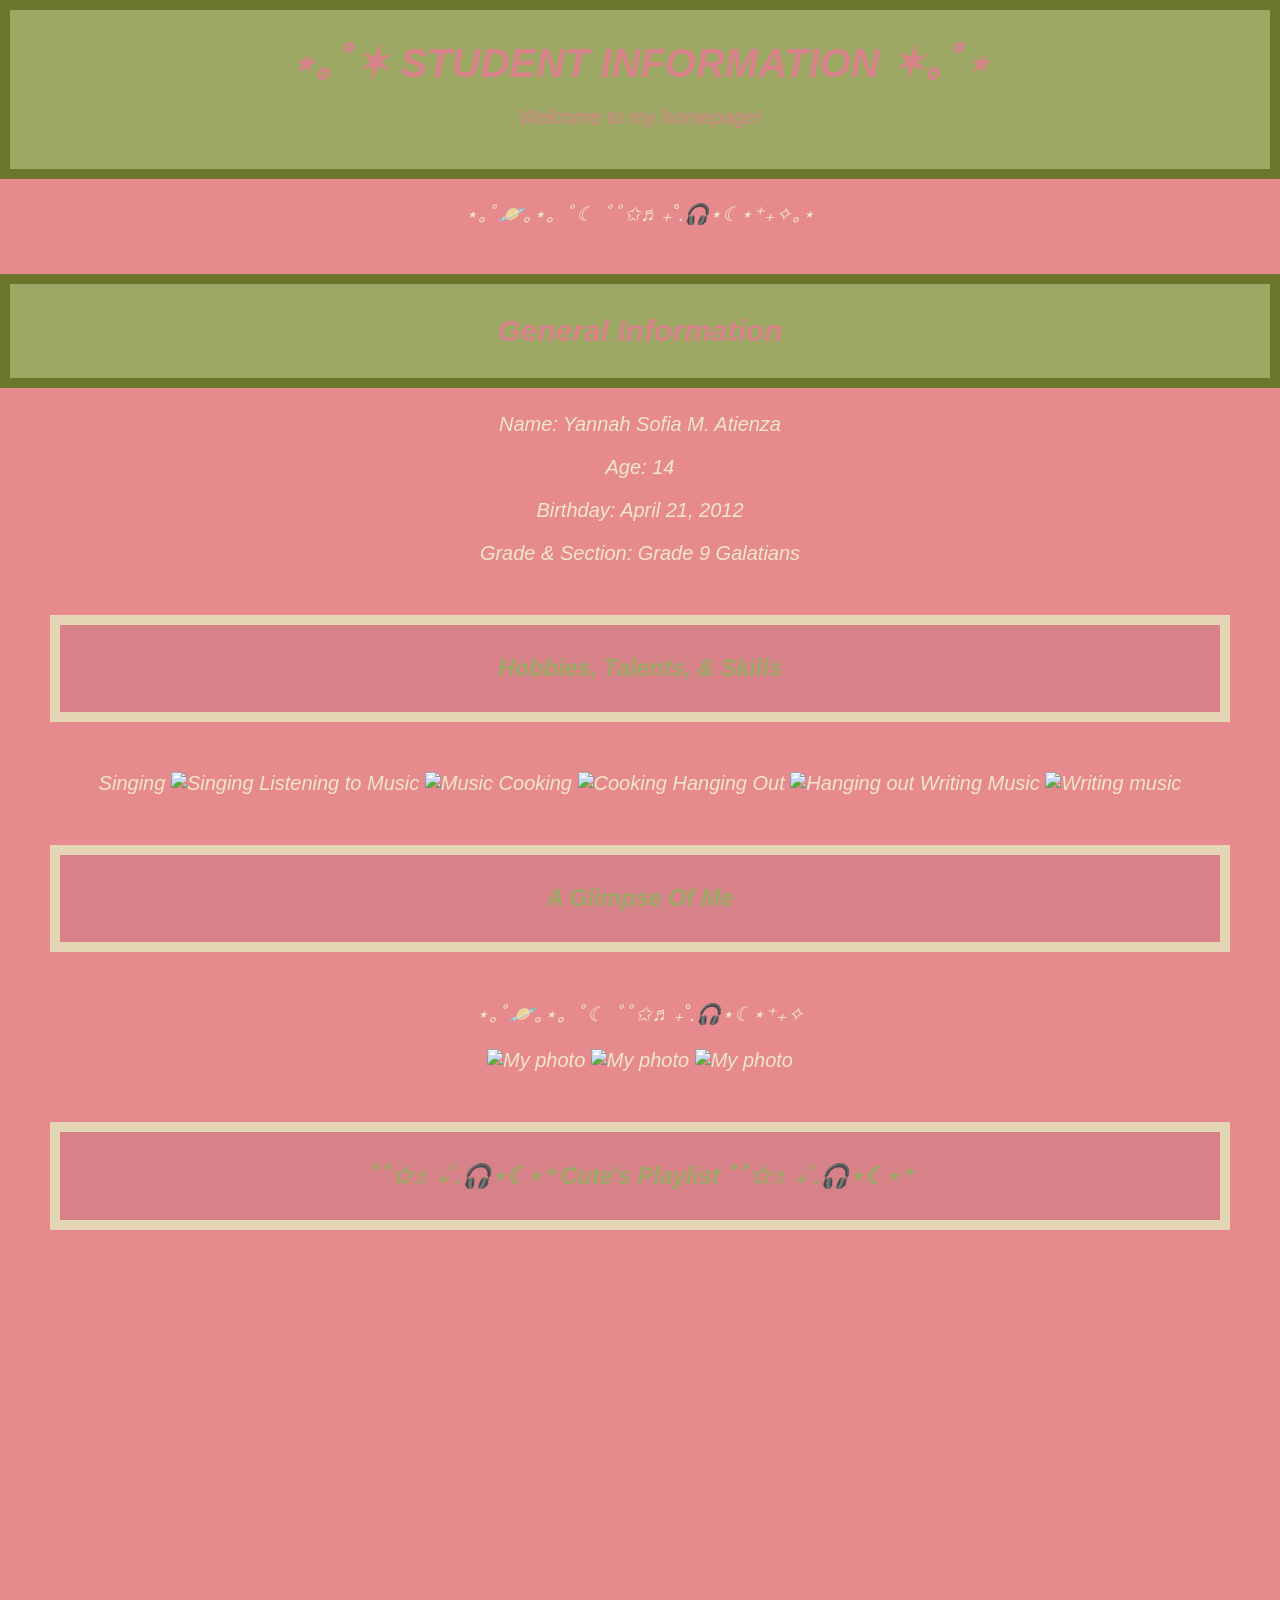
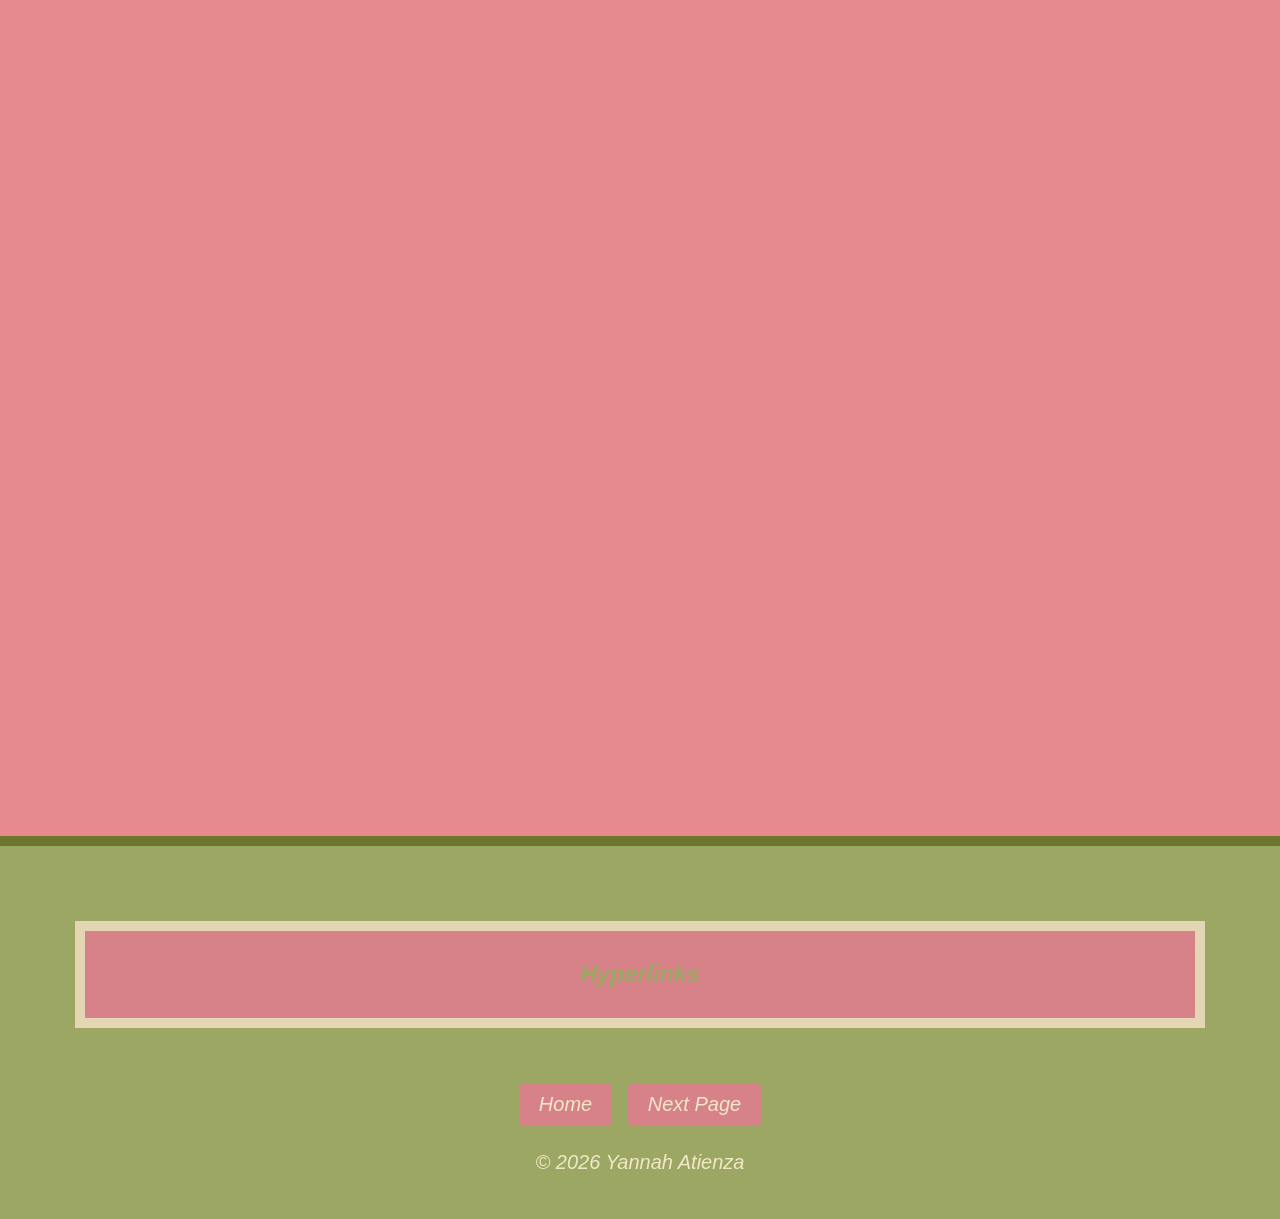
==== commit 4e1eac21: "Update page2.html" ====
--- a/page2.html
+++ b/page2.html
@@ -1,114 +1,181 @@
+
+<!DOCTYPE html>
 <html>
 <head>
-<title>About Me</title>
+    <title>About Me</title>
 
-<style>
-body 
-    {background-color: #e68a8d; 
-    margin: 0;
-    text-align: center;
-    font-style: italic;
-    color: #f1e8c7;            
-    font-size: 20px;
-    font-family: "Geist Pixel";}
+    <style>
+        body {
+            background-color: #e68a8d;
+            margin: 0;
+            text-align: center;
+            font-style: italic;
+            color: #f1e8c7;
+            font-size: 20px;
+            font-family: Arial;
+        }
 
-h1 
-   { background-color: #9ca764;   
-    color: #d78289;              
-    padding: 30px;
-    border: 10px solid #6c762c}
+        header {
+            background-color: #9ca764;
+            color: #d78289;
+            padding: 20px;
+            border: 10px solid #6c762c;
+        }
 
-h2 
-   { background-color: #9ca764;  
-    color: #d78289;          
-    padding: 30px;
-    border: 10px solid #6c762c;}
+        h1 {
+            margin: 10px;
+        }
 
-h3 
-   { background-color: #d78289;  
-    color: #9ca764;           
-    margin: 50px;
-    padding: 50px;
-    border: 10px solid #e4d5b4;}
-    
-footer{
-    display:inline-block;
-    background-color:#d78289;
-    padding:10px 20px;
-    margin:5px;
-    text-decoration:none;
-    border-radius:5px;
-}
-    
-a:hover{
-    background-color:#e68a8d;
-}
-.decoration {font-size: 35px;}
-</style>
+        h2 {
+            background-color: #9ca764;
+            color: #d78289;
+            padding: 30px;
+            border: 10px solid #6c762c;
+        }
 
+        h3 {
+            background-color: #d78289;
+            color: #9ca764;
+            margin: 50px;
+            padding: 30px;
+            border: 10px solid #e4d5b4;
+        }
+
+        gallery img {
+            height: 200px;
+            width: 200px;
+            margin: 10px;
+            border: 5px solid #e4d5b4;
+        }
+
+        decoration {
+            font-size: 35px;
+        }
+
+        photos img {
+            height: 267px;
+            width: 200px;
+            border: 5px solid #e4d5b4;
+            margin: 5px;
+        }
+
+        footer {
+            background-color: #9ca764;
+            padding: 25px;
+            margin-top: 40px;
+            border-top: 10px solid #6c762c;
+        }
+
+        footer a {
+            display: inline-block;
+            background-color: #d78289;
+            color: #f1e8c7;
+            padding: 10px 20px;
+            margin: 5px;
+            border-radius: 5px;
+            text-decoration: none;
+        }
+
+        footer a:hover {
+            background-color: #e68a8d;
+        }
+
+        iframe {
+            margin-bottom: 15px;
+        }
+    </style>
 </head>
+
 <body>
-<br>
+
     <header id="home">
-    <h1 style="color: #d78289;">
-        ⋆｡ﾟ✶STUDENT INFORMATION✶｡ﾟ⋆
-    </h1>
+        <h1>⋆｡ﾟ✶ STUDENT INFORMATION ✶｡ﾟ⋆</h1>
+        <p>Welcome to my homepage!</p>
+    </header>
 
-    <p class="description">
-        Welcome to my homepage!
-    </p>
+    <br>
 
-    </header>
-<br>
-<div class="decoration">⋆｡ﾟ🪐｡⋆｡ ﾟ☾ ﾟﾟ✩♬ ₊˚.🎧⋆☾⋆⁺₊✧｡⋆</div>
-<br>
-<br>
-<h2>General Information</h2>
-<br>
-<p>Name: <italic>Yannah Sofia M. Atienza</italic></p>
-<p>Age: <italic>14</italic></p>
-<p>Birthday: <italic>April 21 2012</italic></p>
-<p>Grade & Section: <italic>Grade 9 Galatians</italic></p>
-<br>
-<h3>Hobbies,Talents, & Skills</h3>
-<p>
+    <div class="decoration">
+        ⋆｡ﾟ🪐｡⋆｡ ﾟ☾ ﾟﾟ✩♬ ₊˚.🎧⋆☾⋆⁺₊✧｡⋆
+    </div>
+
+    <br>
+
+    <h2>General Information</h2>
+
+    <p>Name: Yannah Sofia M. Atienza</p>
+    <p>Age: 14</p>
+    <p>Birthday: April 21, 2012</p>
+    <p>Grade &amp; Section: Grade 9 Galatians</p>
+
+    <h3>Hobbies, Talents, &amp; Skills</h3>
+
     <div class="gallery">
-Singing <img src="https://i.imgur.com/7sdnThL.jpeg" alt="talent" height="200" width="200">
-Listening to music <img src="https://i.imgur.com/mEK53d4.jpeg" alt="hobby" height="200" width="200">
-Cooking<img src="https://i.imgur.com/6LKUlWK.jpeg" alt="skills" height="200" width="200">
-Hanging out<img src="https://i.imgur.com/rm4Rwzt.jpeg" alt="hobby" height="200" width="200"><br>
-Writing Music<img src="https://i.imgur.com/ShLwMjW.jpeg" alt="skills" height="200" width="200">
-</div>
-<br>
-<br>
+        Singing
+        <img src="https://i.imgur.com/7sdnThL.jpeg" alt="Singing">
 
-<h3>A Glimpse Of Me</h3>
-<div class="decoration">⋆｡ﾟ🪐｡⋆｡ ﾟ☾ ﾟﾟ✩♬ ₊˚.🎧⋆☾⋆⁺₊✧</div>
-<br>
-<br>
-<img src="https://i.imgur.com/y6jNiCq.jpeg"  height="267" width"200" border="5px solid;#e4d5b4;">
-<img src="https://i.imgur.com/DbJGHLh.jpeg"  height="267" width"200" border="5px solid;#e4d5b4;">
-<img src="https://i.imgur.com/7YJlsNs.jpeg" height="267" width"200" border="5px solid;#e4d5b4;">
+        Listening to Music
+        <img src="https://i.imgur.com/mEK53d4.jpeg" alt="Music">
 
-<h3>ﾟﾟ✩♬ ₊˚.🎧⋆☾⋆⁺Cute's Playlistﾟﾟ✩♬ ₊˚.🎧⋆☾⋆⁺</h3>
-<div>
-<iframe data-testid="embed-iframe" style="border-radius:12px" src="https://open.spotify.com/embed/playlist/0YkgibkWqLHImC9WlKYAn2?utm_source=generator&si=6adb8834646d415e" width="100%" height="352" frameBorder="0" allowfullscreen="" allow="autoplay; clipboard-write; encrypted-media; fullscreen; picture-in-picture" loading="lazy"></iframe>  
-<iframe data-testid="embed-iframe" style="border-radius:12px" src="https://open.spotify.com/embed/playlist/12iE3kioeJkSOW6jerLm2G?utm_source=generator&si=062ae472039a4d3e" width="100%" height="352" frameBorder="0" allowfullscreen="" allow="autoplay; clipboard-write; encrypted-media; fullscreen; picture-in-picture" loading="lazy"></iframe>
-<iframe data-testid="embed-iframe" style="border-radius:12px" src="https://open.spotify.com/embed/playlist/5qxgln8GtK2SoXzCIDVla2?utm_source=generator&si=0f8c35220b5648e0" width="100%" height="352" frameBorder="0" allowfullscreen="" allow="autoplay; clipboard-write; encrypted-media; fullscreen; picture-in-picture" loading="lazy"></iframe>
-</div>
-    <h3>Hyperlinks</h3>
-    <a href="https://mayabelle67.github.io/mayabellerhed">Home</a>
-<br>
-<a href="https://mayabelle67.github.io/mayabellerhed/page3.html">Next Page</a>
-    
+        Cooking
+        <img src="https://i.imgur.com/6LKUlWK.jpeg" alt="Cooking">
 
-<footer>
+        Hanging Out
+        <img src="https://i.imgur.com/rm4Rwzt.jpeg" alt="Hanging out">
 
-    <p>
-        © 2026 Yannah Atienza
-    </p>
+        Writing Music
+        <img src="https://i.imgur.com/ShLwMjW.jpeg" alt="Writing music">
+    </div>
 
-</footer>
-    
-    </html>
+    <h3>A Glimpse Of Me</h3>
+
+    <div class="decoration">
+        ⋆｡ﾟ🪐｡⋆｡ ﾟ☾ ﾟﾟ✩♬ ₊˚.🎧⋆☾⋆⁺₊✧
+    </div>
+
+    <br>
+
+    <div class="photos">
+        <img src="https://i.imgur.com/y6jNiCq.jpeg" alt="My photo">
+        <img src="https://i.imgur.com/DbJGHLh.jpeg" alt="My photo">
+        <img src="https://i.imgur.com/7YJlsNs.jpeg" alt="My photo">
+    </div>
+
+    <h3>ﾟﾟ✩♬ ₊˚.🎧⋆☾⋆⁺ Cute's Playlist ﾟﾟ✩♬ ₊˚.🎧⋆☾⋆⁺</h3>
+
+    <div>
+        <iframe
+            src="https://open.spotify.com/embed/playlist/0YkgibkWqLHImC9WlKYAn2"
+            width="100%" height="352" frameborder="0"
+            allow="autoplay; clipboard-write; encrypted-media; fullscreen; picture-in-picture">
+        </iframe>
+
+        <iframe
+            src="https://open.spotify.com/embed/playlist/12iE3kioeJkSOW6jerLm2G"
+            width="100%" height="352" frameborder="0"
+            allow="autoplay; clipboard-write; encrypted-media; fullscreen; picture-in-picture">
+        </iframe>
+
+        <iframe
+            src="https://open.spotify.com/embed/playlist/5qxgln8GtK2SoXzCIDVla2"
+            width="100%" height="352" frameborder="0"
+            allow="autoplay; clipboard-write; encrypted-media; fullscreen; picture-in-picture">
+        </iframe>
+    </div>
+
+    <footer>
+        <h3>Hyperlinks</h3>
+
+        <a href="https://mayabelle67.github.io/mayabellerhed">
+            Home
+        </a>
+
+        <a href="https://mayabelle67.github.io/mayabellerhed/page3.html">
+            Next Page
+        </a>
+
+        <p>© 2026 Yannah Atienza</p>
+    </footer>
+
 </body>
+</html>
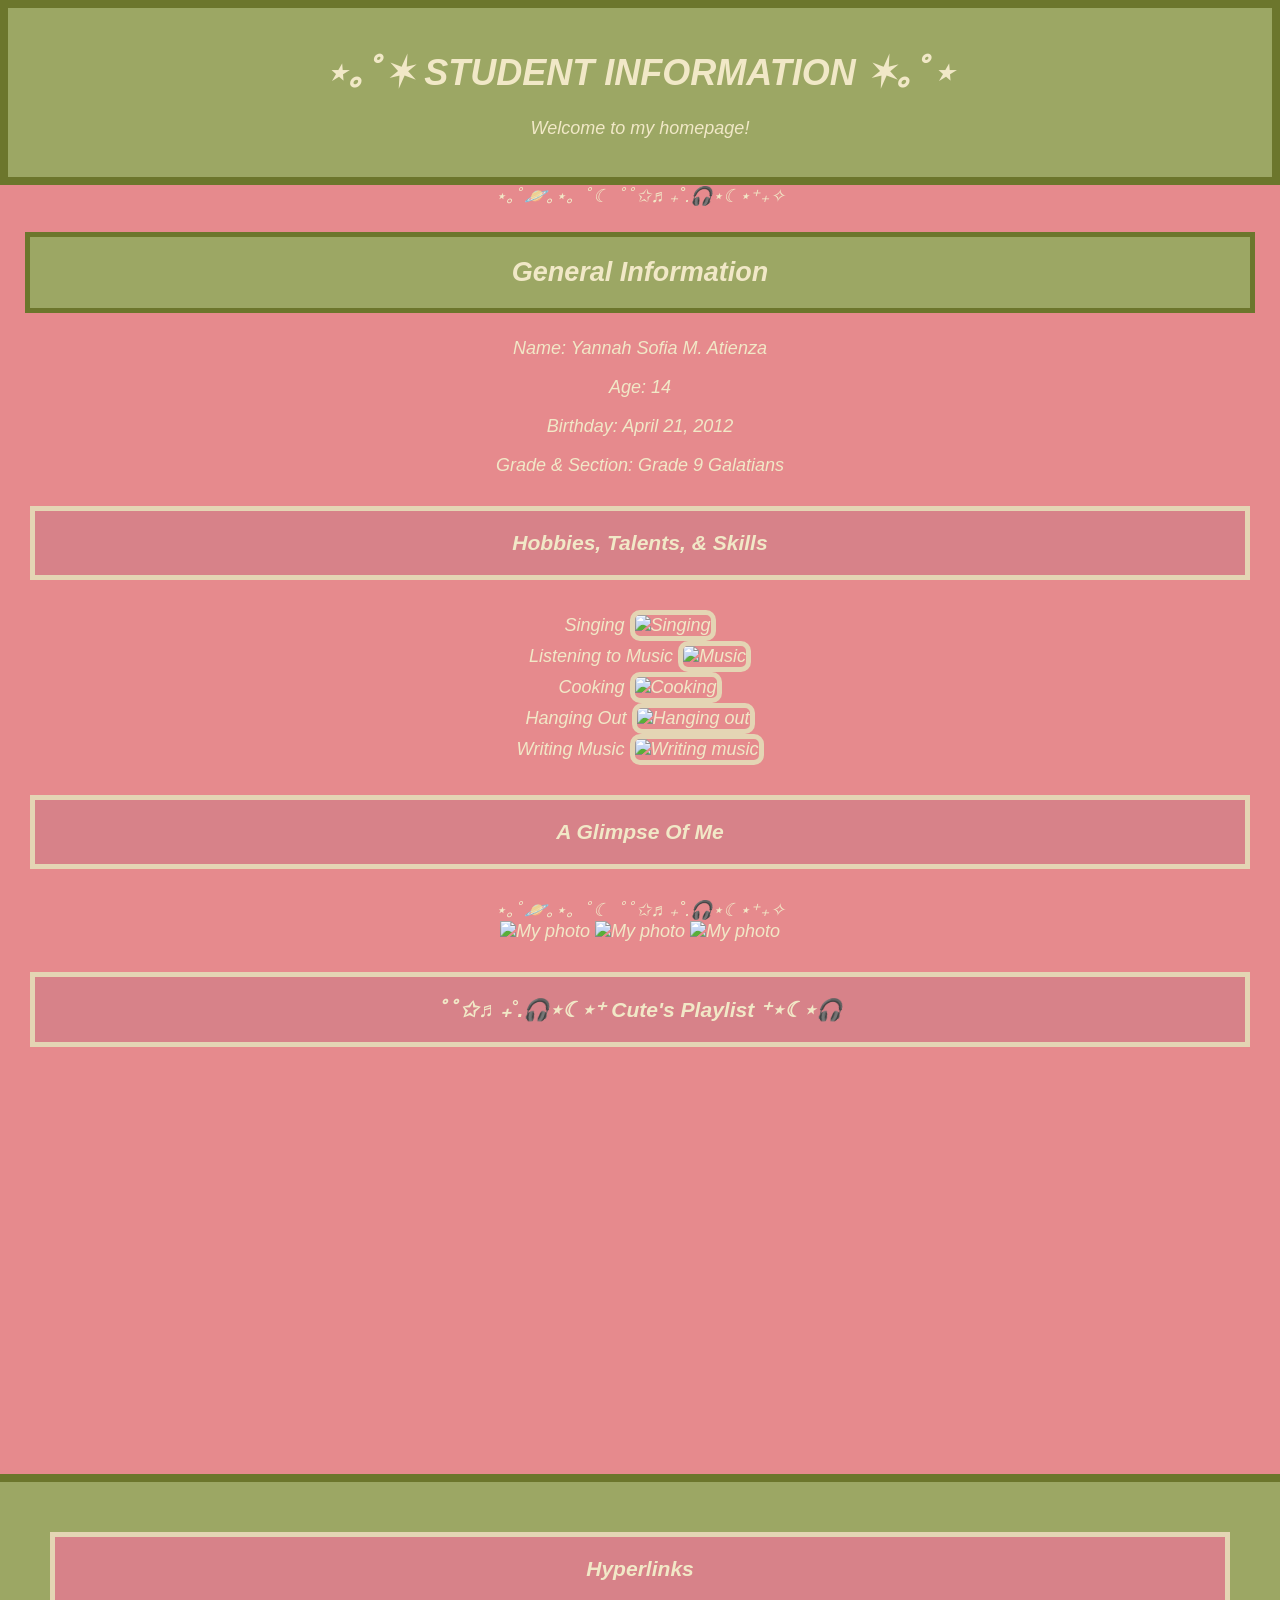
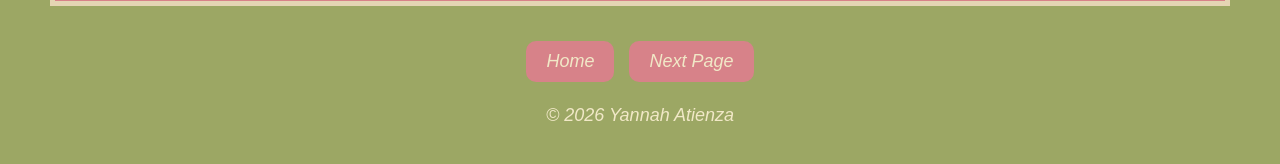
==== commit 52255dc9: "Update page2.html" ====
--- a/page2.html
+++ b/page2.html
@@ -11,59 +11,82 @@
             text-align: center;
             font-style: italic;
             color: #f1e8c7;
-            font-size: 20px;
+            font-size: 18px;
             font-family: Arial;
         }
 
         header {
             background-color: #9ca764;
-            color: #d78289;
-            padding: 20px;
-            border: 10px solid #6c762c;
+            padding: 20px;
+            border: 8px solid #6c762c;
         }
 
         h1 {
-            margin: 10px;
+            color: #f1e8c7;
         }
 
         h2 {
             background-color: #9ca764;
-            color: #d78289;
-            padding: 30px;
-            border: 10px solid #6c762c;
+            padding: 20px;
+            border: 5px solid #6c762c;
+            margin: 25px;
         }
 
         h3 {
             background-color: #d78289;
-            color: #9ca764;
-            margin: 50px;
-            padding: 30px;
-            border: 10px solid #e4d5b4;
-        }
-
-        gallery img {
+            padding: 20px;
+            margin: 30px;
+            border: 5px solid #e4d5b4;
+        }
+
+        decoration {
+            font-size: 30px;
+            margin: 20px;
+        }
+
+        
+
+        gallery {
+            display: grid;
+            grid-template-columns: repeat(3, 200px);
+            justify-content: center;
+            gap: 20px;
+        }
+
+        .gallery img {
+            width: 200px;
             height: 200px;
+            object-fit: cover;
+            border: 5px solid #e4d5b4;
+            border-radius: 10px;
+        }
+
+        /* MY PHOTOS */
+
+        photos img {
             width: 200px;
+            height: 267px;
+            object-fit: cover;
+            border: 5px solid #e4d5b4;
+            border-radius: 10px;
             margin: 10px;
-            border: 5px solid #e4d5b4;
-        }
-
-        decoration {
-            font-size: 35px;
-        }
-
-        photos img {
-            height: 267px;
-            width: 200px;
-            border: 5px solid #e4d5b4;
+        }
+
+       
+
+        iframe {
+            width: 30%;
+            height: 352px;
+            border: none;
+            border-radius: 10px;
             margin: 5px;
         }
 
         footer {
             background-color: #9ca764;
-            padding: 25px;
-            margin-top: 40px;
-            border-top: 10px solid #6c762c;
+            padding: 20px;
+            margin-top: 30px;
+            border-top: 8px solid #6c762c;
         }
 
         footer a {
@@ -72,16 +95,34 @@
             color: #f1e8c7;
             padding: 10px 20px;
             margin: 5px;
-            border-radius: 5px;
+            border-radius: 10px;
             text-decoration: none;
         }
 
         footer a:hover {
-            background-color: #e68a8d;
-        }
-
-        iframe {
-            margin-bottom: 15px;
+            background-color: #6c762c;
+        }
+
+        
+
+        @media (max-width: 700px) {
+            .gallery {
+                grid-template-columns: repeat(2, 150px);
+            }
+
+            gallery img {
+                width: 150px;
+                height: 150px;
+            }
+
+            photos img {
+                width: 150px;
+                height: 200px;
+            }
+
+            iframe {
+                width: 90%;
+            }
         }
     </style>
 </head>
@@ -93,13 +134,9 @@
         <p>Welcome to my homepage!</p>
     </header>
 
-    <br>
-
     <div class="decoration">
-        ⋆｡ﾟ🪐｡⋆｡ ﾟ☾ ﾟﾟ✩♬ ₊˚.🎧⋆☾⋆⁺₊✧｡⋆
-    </div>
-
-    <br>
+        ⋆｡ﾟ🪐｡⋆｡ ﾟ☾ ﾟﾟ✩♬ ₊˚.🎧⋆☾⋆⁺₊✧
+    </div>
 
     <h2>General Information</h2>
 
@@ -111,20 +148,30 @@
     <h3>Hobbies, Talents, &amp; Skills</h3>
 
     <div class="gallery">
-        Singing
-        <img src="https://i.imgur.com/7sdnThL.jpeg" alt="Singing">
-
-        Listening to Music
-        <img src="https://i.imgur.com/mEK53d4.jpeg" alt="Music">
-
-        Cooking
-        <img src="https://i.imgur.com/6LKUlWK.jpeg" alt="Cooking">
-
-        Hanging Out
-        <img src="https://i.imgur.com/rm4Rwzt.jpeg" alt="Hanging out">
-
-        Writing Music
-        <img src="https://i.imgur.com/ShLwMjW.jpeg" alt="Writing music">
+        <div>
+            Singing
+            <img src="https://i.imgur.com/7sdnThL.jpeg" alt="Singing">
+        </div>
+
+        <div>
+            Listening to Music
+            <img src="https://i.imgur.com/mEK53d4.jpeg" alt="Music">
+        </div>
+
+        <div>
+            Cooking
+            <img src="https://i.imgur.com/6LKUlWK.jpeg" alt="Cooking">
+        </div>
+
+        <div>
+            Hanging Out
+            <img src="https://i.imgur.com/rm4Rwzt.jpeg" alt="Hanging out">
+        </div>
+
+        <div>
+            Writing Music
+            <img src="https://i.imgur.com/ShLwMjW.jpeg" alt="Writing music">
+        </div>
     </div>
 
     <h3>A Glimpse Of Me</h3>
@@ -132,8 +179,6 @@
     <div class="decoration">
         ⋆｡ﾟ🪐｡⋆｡ ﾟ☾ ﾟﾟ✩♬ ₊˚.🎧⋆☾⋆⁺₊✧
     </div>
-
-    <br>
 
     <div class="photos">
         <img src="https://i.imgur.com/y6jNiCq.jpeg" alt="My photo">
@@ -141,27 +186,22 @@
         <img src="https://i.imgur.com/7YJlsNs.jpeg" alt="My photo">
     </div>
 
-    <h3>ﾟﾟ✩♬ ₊˚.🎧⋆☾⋆⁺ Cute's Playlist ﾟﾟ✩♬ ₊˚.🎧⋆☾⋆⁺</h3>
-
-    <div>
-        <iframe
-            src="https://open.spotify.com/embed/playlist/0YkgibkWqLHImC9WlKYAn2"
-            width="100%" height="352" frameborder="0"
-            allow="autoplay; clipboard-write; encrypted-media; fullscreen; picture-in-picture">
-        </iframe>
-
-        <iframe
-            src="https://open.spotify.com/embed/playlist/12iE3kioeJkSOW6jerLm2G"
-            width="100%" height="352" frameborder="0"
-            allow="autoplay; clipboard-write; encrypted-media; fullscreen; picture-in-picture">
-        </iframe>
-
-        <iframe
-            src="https://open.spotify.com/embed/playlist/5qxgln8GtK2SoXzCIDVla2"
-            width="100%" height="352" frameborder="0"
-            allow="autoplay; clipboard-write; encrypted-media; fullscreen; picture-in-picture">
-        </iframe>
-    </div>
+    <h3>ﾟﾟ✩♬ ₊˚.🎧⋆☾⋆⁺ Cute's Playlist ⁺⋆☾⋆🎧</h3>
+
+    <iframe
+        src="https://open.spotify.com/embed/playlist/0YkgibkWqLHImC9WlKYAn2"
+        title="Playlist 1">
+    </iframe>
+
+    <iframe
+        src="https://open.spotify.com/embed/playlist/12iE3kioeJkSOW6jerLm2G"
+        title="Playlist 2">
+    </iframe>
+
+    <iframe
+        src="https://open.spotify.com/embed/playlist/5qxgln8GtK2SoXzCIDVla2"
+        title="Playlist 3">
+    </iframe>
 
     <footer>
         <h3>Hyperlinks</h3>
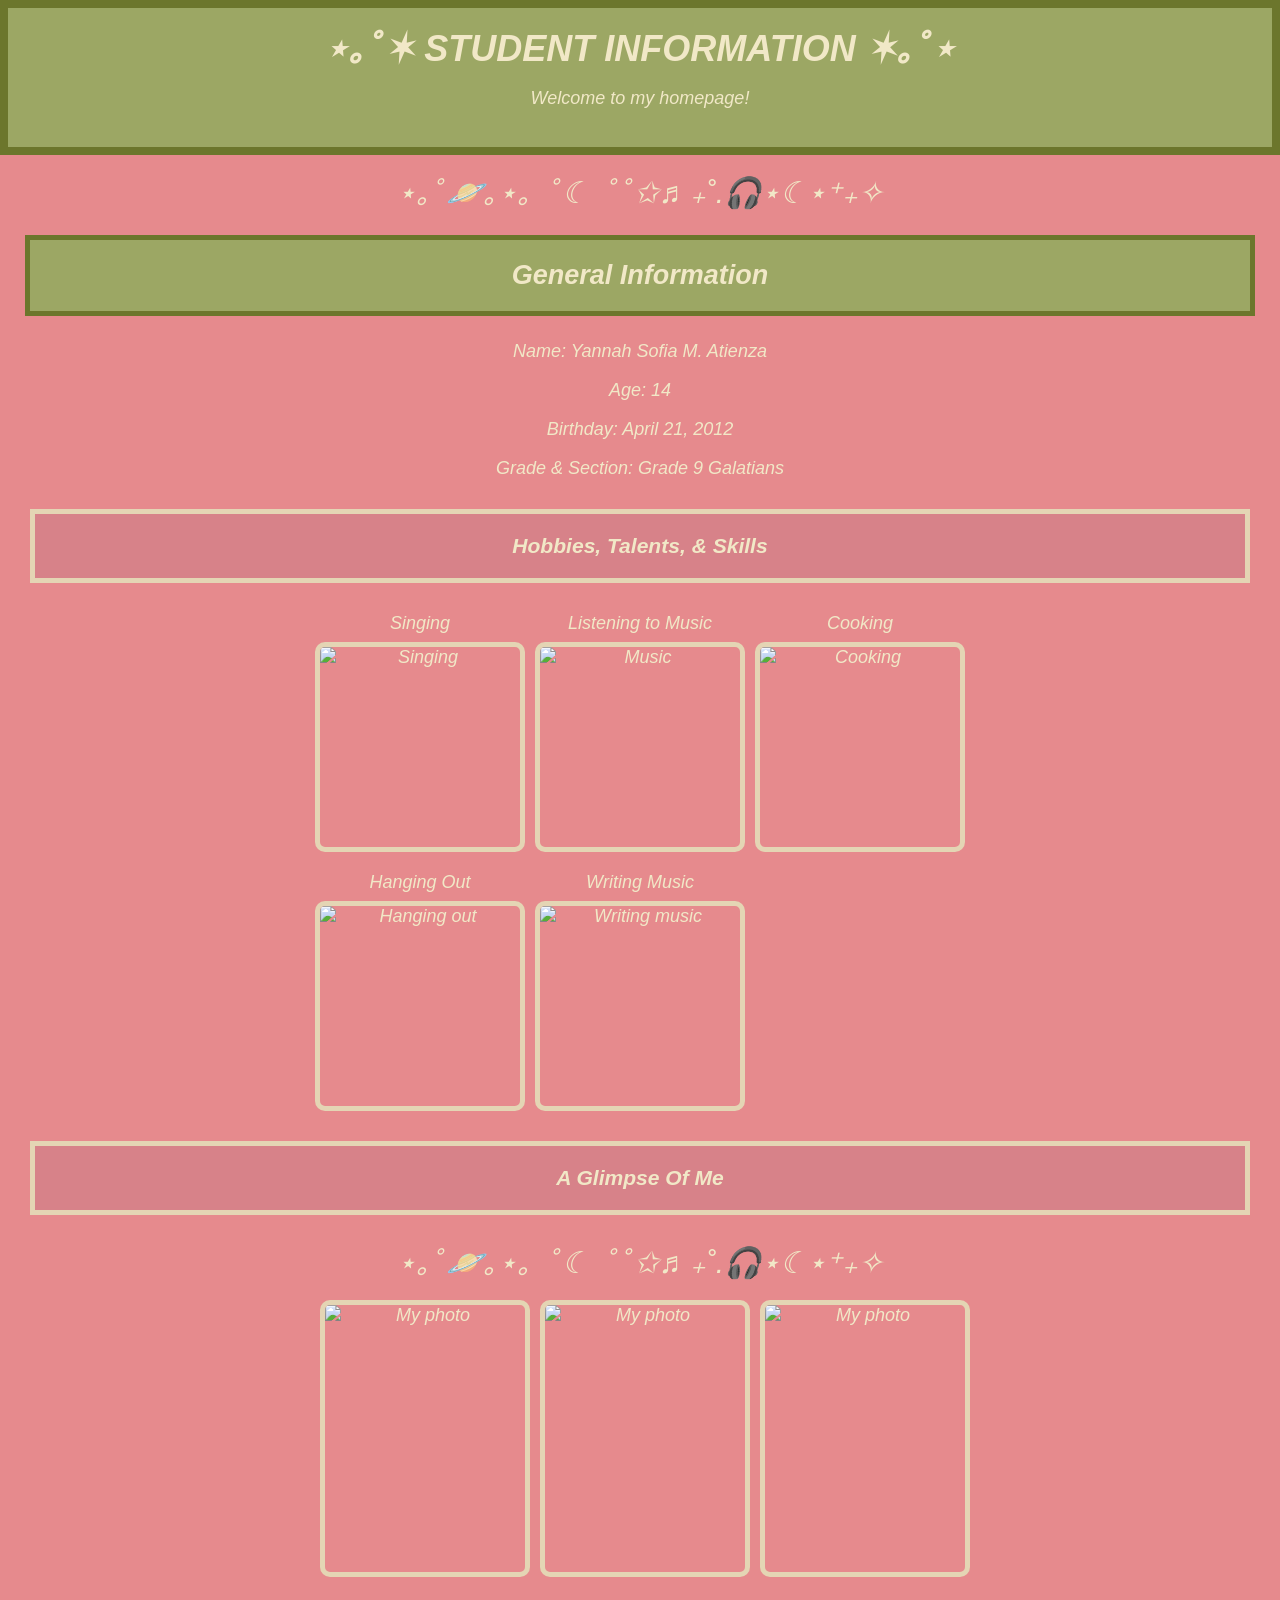
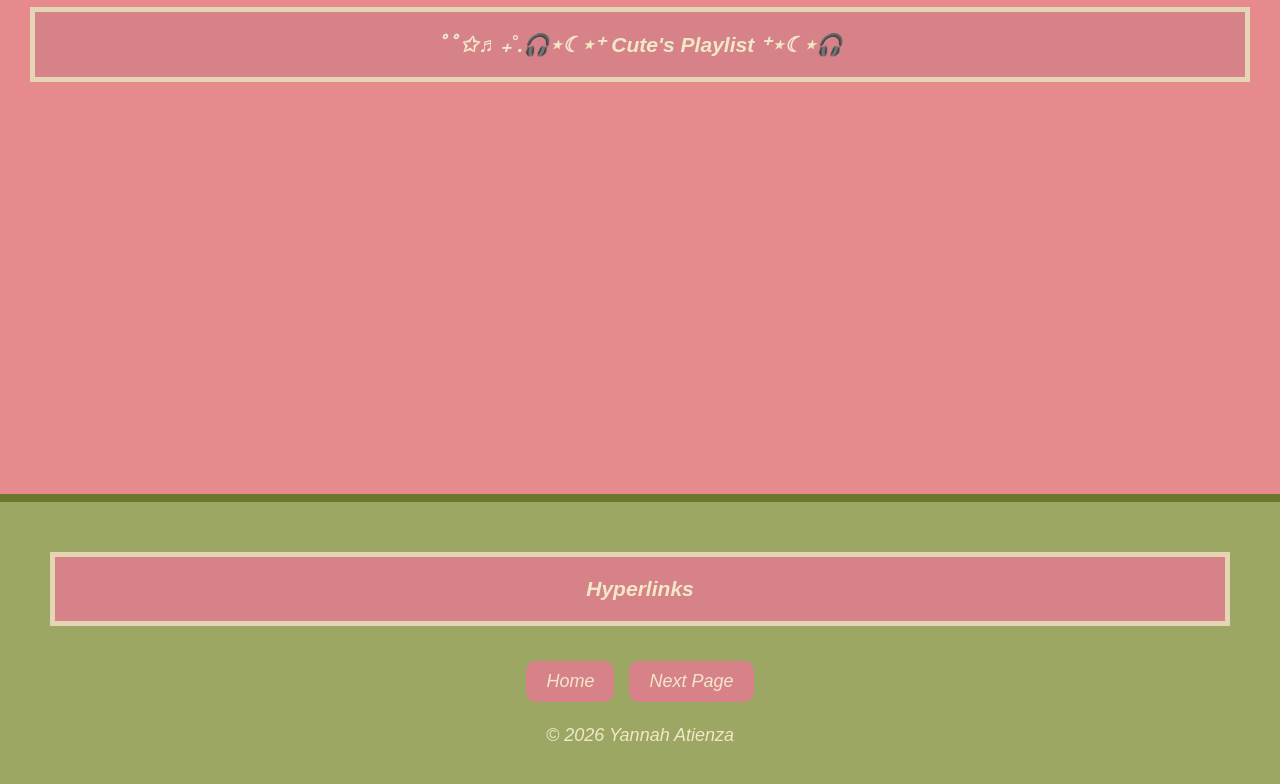
==== commit 41b5a423: "Update page2.html" ====
--- a/page2.html
+++ b/page2.html
@@ -1,4 +1,3 @@
-
 <!DOCTYPE html>
 <html>
 <head>
@@ -12,7 +11,7 @@
             font-style: italic;
             color: #f1e8c7;
             font-size: 18px;
-            font-family: Arial;
+            font-family: Arial, sans-serif;
         }
 
         header {
@@ -23,6 +22,7 @@
 
         h1 {
             color: #f1e8c7;
+            margin: 0;
         }
 
         h2 {
@@ -39,18 +39,23 @@
             border: 5px solid #e4d5b4;
         }
 
-        decoration {
+        .decoration {
             font-size: 30px;
             margin: 20px;
         }
 
-        
-
-        gallery {
+        .gallery {
             display: grid;
             grid-template-columns: repeat(3, 200px);
             justify-content: center;
             gap: 20px;
+            margin-bottom: 30px;
+        }
+
+        .gallery div {
+            display: flex;
+            flex-direction: column;
+            align-items: center;
         }
 
         .gallery img {
@@ -59,27 +64,39 @@
             object-fit: cover;
             border: 5px solid #e4d5b4;
             border-radius: 10px;
-        }
-
-        /* MY PHOTOS */
-
-        photos img {
+            margin-top: 8px;
+        }
+
+        /* FIXED: Added dot for class selector */
+        .photos {
+            display: grid;
+            grid-template-columns: repeat(3, 200px);
+            justify-content: center;
+            gap: 20px;
+            margin-bottom: 30px;
+        }
+
+        .photos img {
             width: 200px;
             height: 267px;
             object-fit: cover;
             border: 5px solid #e4d5b4;
             border-radius: 10px;
-            margin: 10px;
-        }
-
-       
+        }
+
+        .playlist-container {
+            display: flex;
+            justify-content: center;
+            flex-wrap: wrap;
+            gap: 20px;
+            padding: 0 20px;
+        }
 
         iframe {
-            width: 30%;
+            width: 300px;
             height: 352px;
             border: none;
             border-radius: 10px;
-            margin: 5px;
         }
 
         footer {
@@ -103,25 +120,28 @@
             background-color: #6c762c;
         }
 
-        
-
         @media (max-width: 700px) {
             .gallery {
                 grid-template-columns: repeat(2, 150px);
             }
 
-            gallery img {
+            .gallery img {
                 width: 150px;
                 height: 150px;
             }
 
-            photos img {
+            .photos {
+                grid-template-columns: repeat(2, 150px);
+            }
+
+            .photos img {
                 width: 150px;
                 height: 200px;
             }
 
             iframe {
-                width: 90%;
+                width: 100%;
+                max-width: 300px;
             }
         }
     </style>
@@ -188,20 +208,11 @@
 
     <h3>ﾟﾟ✩♬ ₊˚.🎧⋆☾⋆⁺ Cute's Playlist ⁺⋆☾⋆🎧</h3>
 
-    <iframe
-        src="https://open.spotify.com/embed/playlist/0YkgibkWqLHImC9WlKYAn2"
-        title="Playlist 1">
-    </iframe>
-
-    <iframe
-        src="https://open.spotify.com/embed/playlist/12iE3kioeJkSOW6jerLm2G"
-        title="Playlist 2">
-    </iframe>
-
-    <iframe
-        src="https://open.spotify.com/embed/playlist/5qxgln8GtK2SoXzCIDVla2"
-        title="Playlist 3">
-    </iframe>
+    <div class="playlist-container">
+        <iframe src="https://open.spotify.com/embed/playlist/0YkgibkWqLHImC9WlKYAn2" title="Playlist 1"></iframe>
+        <iframe src="https://open.spotify.com/embed/playlist/12iE3kioeJkSOW6jerLm2G" title="Playlist 2"></iframe>
+        <iframe src="https://open.spotify.com/embed/playlist/5qxgln8GtK2SoXzCIDVla2" title="Playlist 3"></iframe>
+    </div>
 
     <footer>
         <h3>Hyperlinks</h3>
